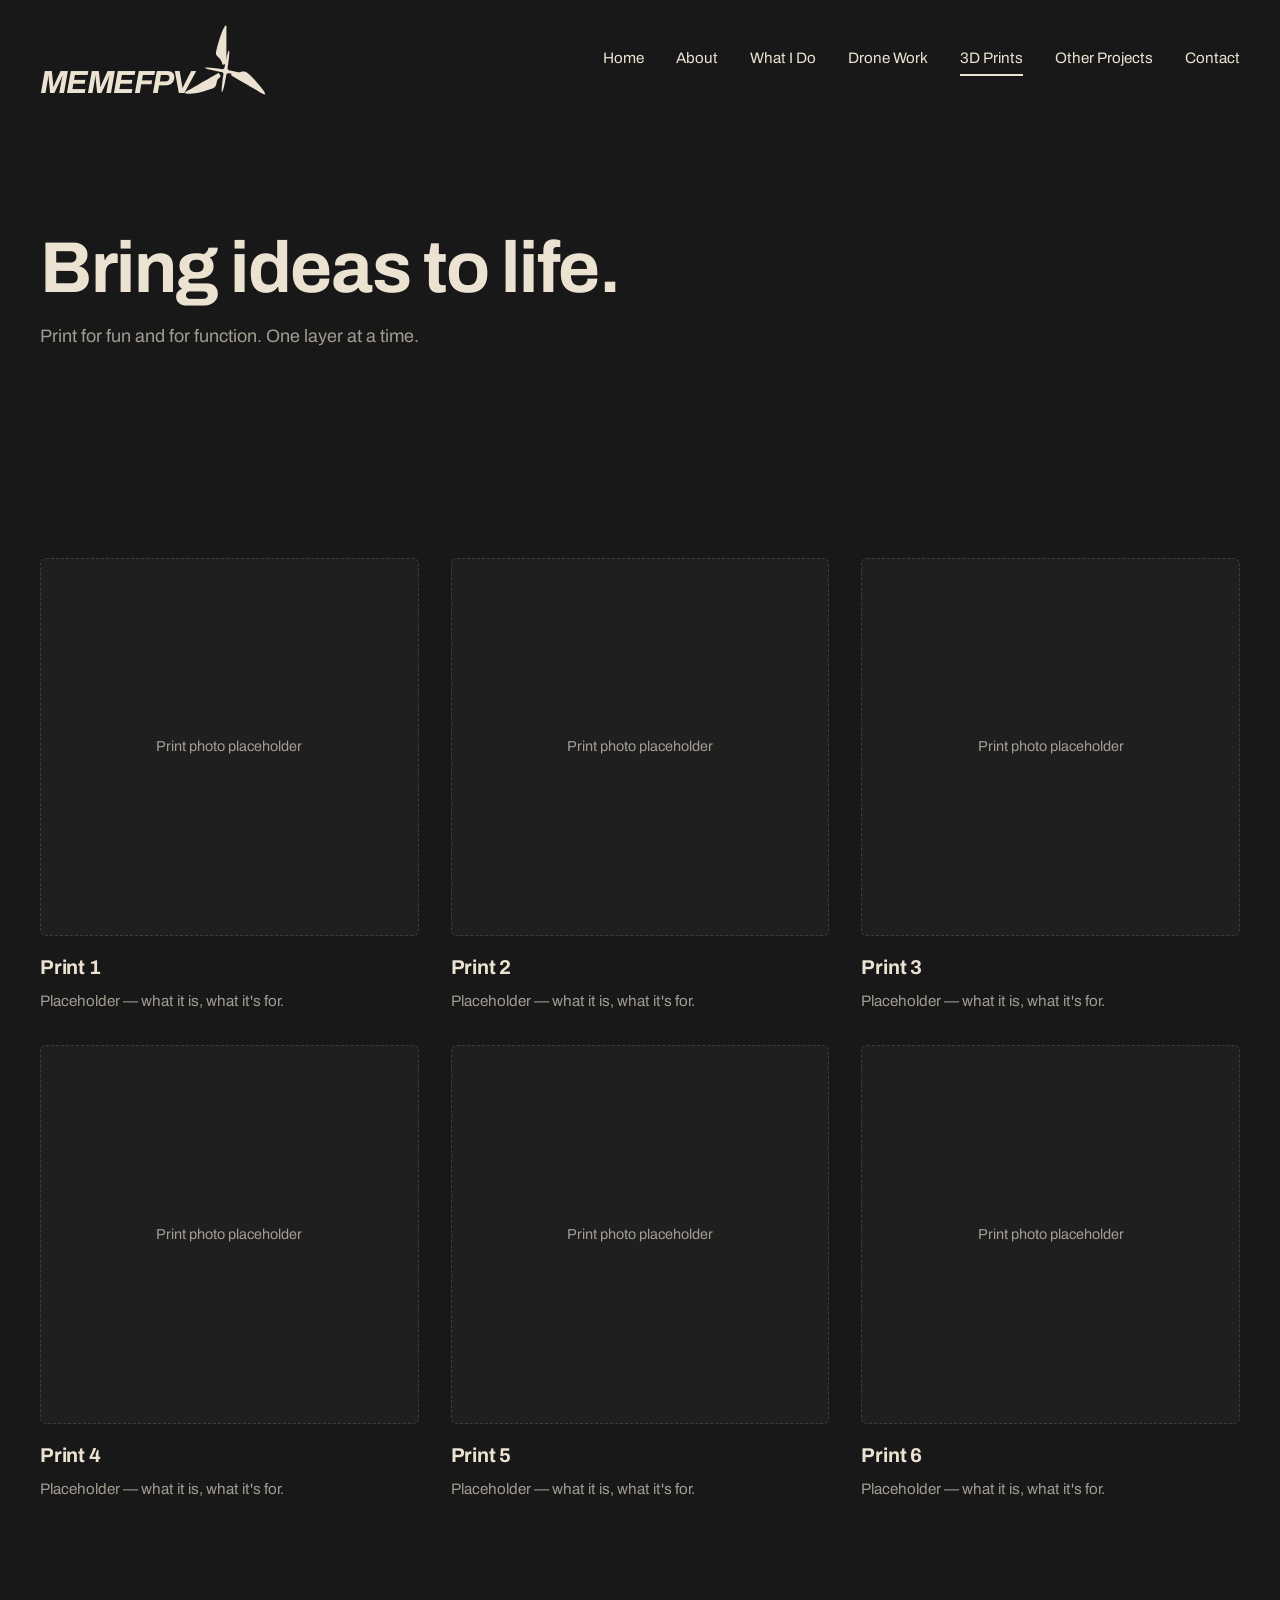
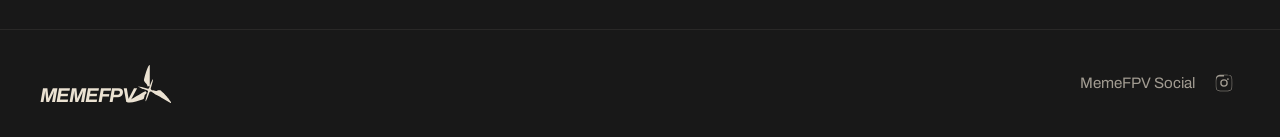
==== 3d-prints.html @ fb38733a "full page rough buildout" ====
<!DOCTYPE html>
<html lang="en">
<head>
  <meta charset="UTF-8">
  <meta name="viewport" content="width=device-width, initial-scale=1.0">
  <title>3D Prints — MemeFPV</title>
  <meta name="description" content="A gallery of 3D prints by Mike — fun, function, and one layer at a time.">

  <link rel="preconnect" href="https://fonts.googleapis.com">
  <link rel="preconnect" href="https://fonts.gstatic.com" crossorigin>
  <link href="https://fonts.googleapis.com/css2?family=Archivo:ital,wght@0,400;0,700;1,400;1,700&display=swap" rel="stylesheet">

  <link rel="stylesheet" href="style.css">
  <link rel="icon" href="assets/bird.svg" type="image/svg+xml">
</head>
<body>

  <header class="site-header">
    <a class="logo" href="/" aria-label="MemeFPV home">
      <span class="wordmark">MEMEFPV</span>
      <img class="bird" src="assets/bird.svg" alt="">
    </a>
    <nav class="nav" aria-label="Primary">
      <a href="/">Home</a>
      <a href="about.html">About</a>
      <a href="what-i-do.html">What I Do</a>
      <a href="drone-work.html">Drone Work</a>
      <a href="3d-prints.html" aria-current="page">3D Prints</a>
      <a href="other-projects.html">Other Projects</a>
      <a href="contact.html">Contact</a>
    </nav>
  </header>

  <main>
    <section class="hero">
      <h1>Bring ideas to life.</h1>
      <p>Print for fun and for function. One layer at a time.</p>
    </section>

    <section class="section">
      <div class="grid-3">
        <div class="card">
          <div class="placeholder" style="aspect-ratio: 1 / 1;">Print photo placeholder</div>
          <h3>Print 1</h3>
          <p>Placeholder — what it is, what it's for.</p>
        </div>
        <div class="card">
          <div class="placeholder" style="aspect-ratio: 1 / 1;">Print photo placeholder</div>
          <h3>Print 2</h3>
          <p>Placeholder — what it is, what it's for.</p>
        </div>
        <div class="card">
          <div class="placeholder" style="aspect-ratio: 1 / 1;">Print photo placeholder</div>
          <h3>Print 3</h3>
          <p>Placeholder — what it is, what it's for.</p>
        </div>
        <div class="card">
          <div class="placeholder" style="aspect-ratio: 1 / 1;">Print photo placeholder</div>
          <h3>Print 4</h3>
          <p>Placeholder — what it is, what it's for.</p>
        </div>
        <div class="card">
          <div class="placeholder" style="aspect-ratio: 1 / 1;">Print photo placeholder</div>
          <h3>Print 5</h3>
          <p>Placeholder — what it is, what it's for.</p>
        </div>
        <div class="card">
          <div class="placeholder" style="aspect-ratio: 1 / 1;">Print photo placeholder</div>
          <h3>Print 6</h3>
          <p>Placeholder — what it is, what it's for.</p>
        </div>
      </div>
    </section>
  </main>

  <footer class="site-footer">
    <a class="logo" href="/" aria-label="MemeFPV home">
      <span class="wordmark">MEMEFPV</span>
      <img class="bird" src="assets/bird.svg" alt="">
    </a>
    <div class="social">
      <span>MemeFPV Social</span>
      <a href="https://www.instagram.com/memefpv/" target="_blank" rel="noopener" aria-label="MemeFPV on Instagram">
        <svg viewBox="0 0 24 24" aria-hidden="true">
          <path d="M12 2.2c3.2 0 3.6 0 4.85.07 1.17.05 1.8.25 2.23.41.56.22.96.48 1.38.9.42.42.68.82.9 1.38.16.42.36 1.06.41 2.23.06 1.25.07 1.65.07 4.85s0 3.6-.07 4.85c-.05 1.17-.25 1.8-.41 2.23a3.7 3.7 0 0 1-.9 1.38 3.7 3.7 0 0 1-1.38.9c-.42.16-1.06.36-2.23.41-1.25.06-1.65.07-4.85.07s-3.6 0-4.85-.07c-1.17-.05-1.8-.25-2.23-.41a3.7 3.7 0 0 1-1.38-.9 3.7 3.7 0 0 1-.9-1.38c-.16-.42-.36-1.06-.41-2.23C2.2 15.6 2.2 15.2 2.2 12s0-3.6.07-4.85c.05-1.17.25-1.8.41-2.23a3.7 3.7 0 0 1 .9-1.38 3.7 3.7 0 0 1 1.38-.9c.42-.16 1.06-.36 2.23-.41C8.4 2.2 8.8 2.2 12 2.2zm0 1.95c-3.13 0-3.51 0-4.74.07-1.06.05-1.64.22-2.02.37-.51.2-.87.43-1.25.81-.38.38-.61.74-.81 1.25-.15.38-.32.96-.37 2.02C2.74 8.49 2.7 8.87 2.7 12s.04 3.51.11 4.74c.05 1.06.22 1.64.37 2.02.2.51.43.87.81 1.25.38.38.74.61 1.25.81.38.15.96.32 2.02.37 1.23.07 1.61.07 4.74.07s3.51 0 4.74-.07c1.06-.05 1.64-.22 2.02-.37.51-.2.87-.43 1.25-.81.38-.38.61-.74.81-1.25.15-.38.32-.96.37-2.02.07-1.23.07-1.61.07-4.74s0-3.51-.07-4.74c-.05-1.06-.22-1.64-.37-2.02a3.32 3.32 0 0 0-.81-1.25 3.32 3.32 0 0 0-1.25-.81c-.38-.15-.96-.32-2.02-.37-1.23-.07-1.61-.07-4.74-.07zm0 3.32a4.53 4.53 0 1 1 0 9.06 4.53 4.53 0 0 1 0-9.06zm0 7.48a2.95 2.95 0 1 0 0-5.9 2.95 2.95 0 0 0 0 5.9zm5.77-7.66a1.06 1.06 0 1 1-2.12 0 1.06 1.06 0 0 1 2.12 0z"/>
        </svg>
      </a>
    </div>
  </footer>

</body>
</html>
---- style.css ----
/* ==========================================================================
   memefpv.net — base styles
   ========================================================================== */

/* CSS custom properties (variables) — change these in one place to retheme */
:root {
  --bg:        #181818;   /* near-black page background */
  --bg-alt:    #1f1f1f;   /* slightly lighter strip background */
  --text:      #ebe2d2;   /* warm off-white body text */
  --text-dim:  rgba(235, 226, 210, 0.65);
  --accent:    #ebe2d2;   /* same as text — minimal palette for v0.1 */
  --max:       1280px;    /* page max-width */
  --pad:       clamp(1rem, 4vw, 2.5rem);
}

/* Modern reset */
*, *::before, *::after { box-sizing: border-box; }
html, body { margin: 0; padding: 0; }
html { color-scheme: dark; scroll-behavior: smooth; }
body {
  background: var(--bg);
  color: var(--text);
  font-family: 'Archivo', system-ui, sans-serif;
  font-weight: 400;
  line-height: 1.5;
  -webkit-font-smoothing: antialiased;
}
img, svg { display: block; max-width: 100%; height: auto; }
a { color: inherit; text-decoration: none; }

/* Layout helpers */
.wrap { max-width: var(--max); margin: 0 auto; padding-inline: var(--pad); }

/* ==========================================================================
   Header
   ========================================================================== */
.site-header {
  display: flex; align-items: center; justify-content: space-between;
  gap: 2rem;
  padding: 1.25rem var(--pad);
  max-width: var(--max);
  margin: 0 auto;
}
.logo {
  display: inline-flex;
  align-items: flex-end;     /* bird sits at wordmark baseline, body extends above */
  gap: 0;                    /* no gap — bird overlaps with V */
  color: var(--text);
  line-height: 1;
}
.logo .wordmark {
  font-weight: 700; font-style: italic;
  font-size: clamp(1.5rem, 3vw, 2rem);
  letter-spacing: -0.05em;
  line-height: 1;
}
.logo .bird {
  width: clamp(3.5rem, 7vw, 5rem);   /* much bigger — body extends well above wordmark */
  height: auto;
  margin-left: -0.5em;                /* overlap with the V */
  margin-bottom: -0.05em;             /* small drop so hub sits near top of V */
  position: relative;
  z-index: 1;
}

/* Footer logo: smaller — keep same overlap behavior via shared .logo rules */
.site-footer .logo .wordmark { font-size: 1.25rem; }
.site-footer .logo .bird { width: 2.75rem; }

.nav { display: flex; gap: clamp(1rem, 2.5vw, 2rem); align-items: center; flex-wrap: wrap; }
.nav a {
  font-size: 0.95rem; font-weight: 400;
  padding-block: 0.25rem;
  border-bottom: 2px solid transparent;
  transition: border-color 0.2s ease;
}
.nav a:hover, .nav a[aria-current="page"] { border-bottom-color: var(--text); }

/* ==========================================================================
   Hero (homepage placeholder)
   ========================================================================== */
.hero {
  padding: clamp(3rem, 10vw, 7rem) var(--pad);
  max-width: var(--max);
  margin: 0 auto;
}
.hero h1 {
  font-weight: 700;
  font-size: clamp(2rem, 6vw, 4.5rem);
  line-height: 1.05;
  letter-spacing: -0.02em;
  margin: 0 0 1rem;
  overflow-wrap: break-word;
}
.hero h1 em { font-style: italic; font-weight: 700; }    /* italic connector words */
.hero p { font-size: 1.125rem; max-width: 38ch; color: var(--text-dim); margin: 0 0 2rem; }

/* Pill button */
.btn {
  display: inline-block;
  background: #000;
  color: var(--text);
  padding: 0.85rem 1.5rem;
  border-radius: 999px;
  font-size: 0.95rem;
  border: 1px solid rgba(235,226,210,0.08);
  transition: transform 0.15s ease, background 0.15s ease;
}
.btn:hover { transform: translateY(-1px); background: #111; }

/* ==========================================================================
   Footer
   ========================================================================== */
.site-footer {
  border-top: 1px solid rgba(235,226,210,0.08);
  padding: 2rem var(--pad);
  max-width: var(--max);
  margin: 4rem auto 0;
  display: flex; align-items: center; justify-content: space-between; gap: 2rem;
  flex-wrap: wrap;
}
.social { display: flex; align-items: center; gap: 0.75rem; font-size: 0.95rem; color: var(--text-dim); }
.social a { display: inline-flex; padding: 0.4rem; border-radius: 6px; }
.social a:hover { background: rgba(235,226,210,0.08); }
.social svg { width: 1.25rem; height: 1.25rem; fill: currentColor; }

/* ==========================================================================
   Inner pages — shared shell
   ========================================================================== */

/* Re-uses .hero for the top of every inner page; no extra rules needed. */

/* Section block (used by About, What I Do, etc.) */
.section {
  padding: clamp(2rem, 6vw, 4rem) var(--pad);
  max-width: var(--max);
  margin: 0 auto;
}
.section + .section { padding-top: 0; }

.section h2 {
  font-weight: 700;
  font-size: clamp(1.5rem, 3.5vw, 2.25rem);
  line-height: 1.1;
  letter-spacing: -0.01em;
  margin: 0 0 1rem;
}
.section h2 em { font-style: italic; font-weight: 700; }

/* Lowercase subheading style — About page brand pattern */
.subhead {
  text-transform: lowercase;
  font-weight: 400;
  font-size: 1rem;
  letter-spacing: 0.02em;
  color: var(--text-dim);
  margin: 0 0 0.5rem;
}

.section p { max-width: 60ch; margin: 0 0 1rem; }
.section p.lead { font-size: 1.125rem; max-width: 50ch; color: var(--text-dim); }

/* Two-column row — About page (text left, photo right) */
.row-2col {
  display: grid;
  grid-template-columns: 1fr;
  gap: clamp(1.5rem, 4vw, 3rem);
  align-items: center;
}
@media (min-width: 800px) {
  .row-2col { grid-template-columns: 1.2fr 1fr; }
  .row-2col.reverse { grid-template-columns: 1fr 1.2fr; }
  .row-2col.reverse .row-2col__media { order: -1; }
}

/* Tilted photo treatment — About */
.tilt {
  transform: rotate(7deg);
  border-radius: 6px;
  overflow: hidden;
  box-shadow: 0 20px 40px rgba(0,0,0,0.4);
}
.tilt.tilt-left { transform: rotate(-7deg); }

/* Placeholder media box (used until real images/videos are dropped in) */
.placeholder {
  background: var(--bg-alt);
  border: 1px dashed rgba(235,226,210,0.15);
  border-radius: 6px;
  aspect-ratio: 4 / 3;
  display: grid; place-items: center;
  color: var(--text-dim);
  font-size: 0.9rem;
  text-align: center;
  padding: 1rem;
}

/* Grids */
.grid-3, .grid-2 {
  display: grid;
  gap: clamp(1rem, 3vw, 2rem);
}
.grid-3 { grid-template-columns: 1fr; }
.grid-2 { grid-template-columns: 1fr; }
@media (min-width: 700px) {
  .grid-2 { grid-template-columns: 1fr 1fr; }
}
@media (min-width: 900px) {
  .grid-3 { grid-template-columns: repeat(3, 1fr); }
}

/* Squircle image mask — What I Do cards */
.squircle {
  border-radius: 28% / 22%;     /* soft squircle look */
  overflow: hidden;
  aspect-ratio: 1 / 1;
}

/* Card (used by What I Do + 3D Prints + Other Projects) */
.card h3 {
  font-weight: 700;
  font-size: 1.25rem;
  margin: 1rem 0 0.5rem;
  letter-spacing: -0.01em;
}
.card p { color: var(--text-dim); margin: 0; font-size: 0.95rem; }

/* Video card (Drone Work) — keeps 16:9 frame for embeds */
.video-card .placeholder { aspect-ratio: 16 / 9; }

/* Contact info column */
.contact-grid {
  display: grid;
  gap: clamp(1.5rem, 4vw, 3rem);
  grid-template-columns: 1fr;
}
@media (min-width: 800px) {
  .contact-grid { grid-template-columns: 1fr 1fr; }
}
.contact-info p { margin: 0 0 0.5rem; }
.contact-info a { border-bottom: 1px solid rgba(235,226,210,0.25); }
.contact-info a:hover { border-bottom-color: var(--text); }

/* ==========================================================================
   Mobile tweaks
   ========================================================================== */
@media (max-width: 600px) {
  .site-header { flex-direction: column; align-items: flex-start; gap: 1rem; }
  .nav { gap: 1rem; }
  .nav a { font-size: 0.875rem; }
  .tilt, .tilt.tilt-left { transform: none; }    /* keep mobile tidy */
}

/* Reduced motion — respect user preference for any future animations */
@media (prefers-reduced-motion: reduce) {
  *, *::before, *::after {
    animation-duration: 0.001ms !important;
    animation-iteration-count: 1 !important;
    transition-duration: 0.001ms !important;
  }
}
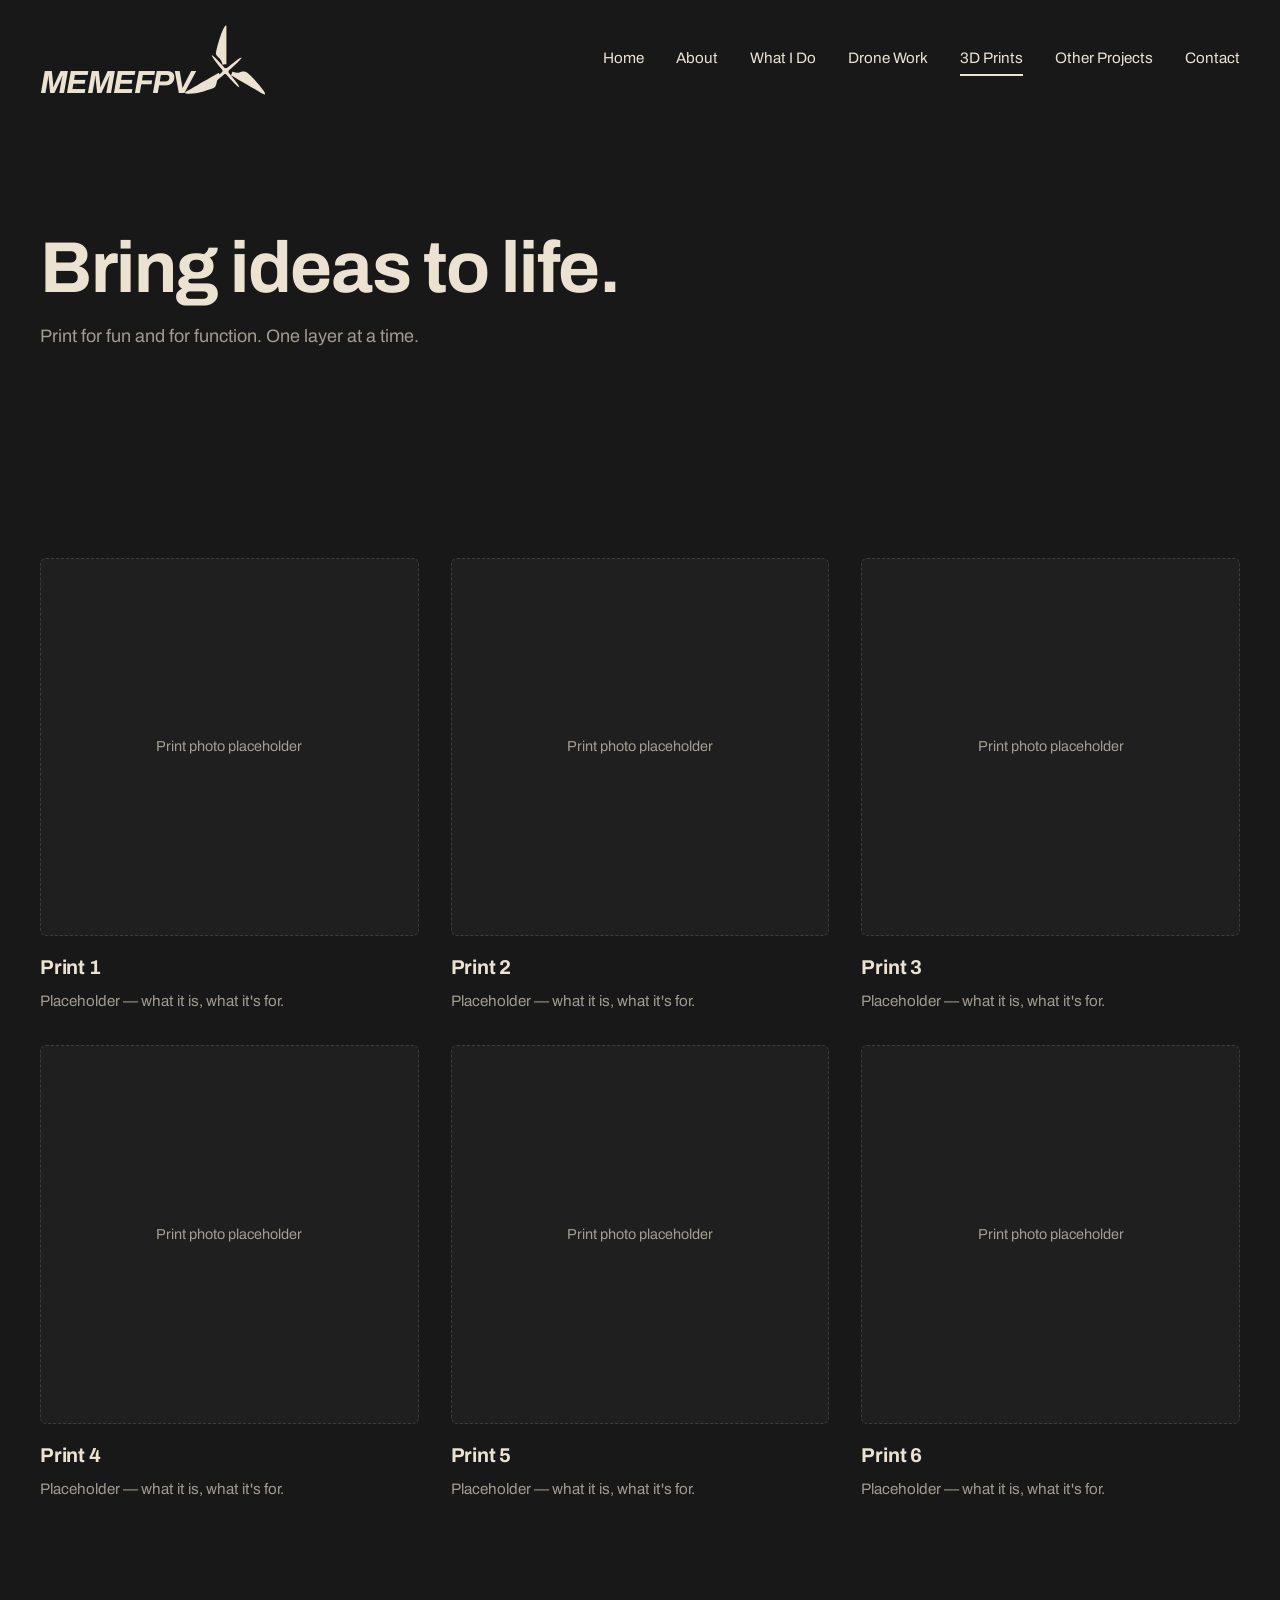
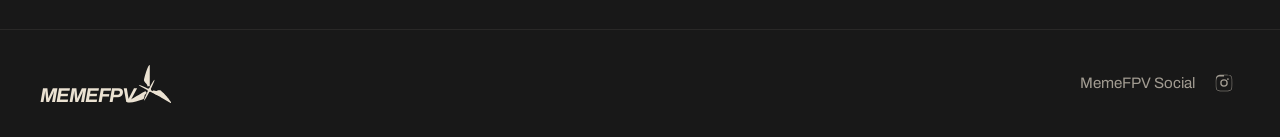
==== commit 392a3fdb: "fixing links" ====
--- a/3d-prints.html
+++ b/3d-prints.html
@@ -16,12 +16,12 @@
 <body>
 
   <header class="site-header">
-    <a class="logo" href="/" aria-label="MemeFPV home">
+    <a class="logo" href="index.html" aria-label="MemeFPV home">
       <span class="wordmark">MEMEFPV</span>
       <img class="bird" src="assets/bird.svg" alt="">
     </a>
     <nav class="nav" aria-label="Primary">
-      <a href="/">Home</a>
+      <a href="index.html">Home</a>
       <a href="about.html">About</a>
       <a href="what-i-do.html">What I Do</a>
       <a href="drone-work.html">Drone Work</a>
@@ -74,7 +74,7 @@
   </main>
 
   <footer class="site-footer">
-    <a class="logo" href="/" aria-label="MemeFPV home">
+    <a class="logo" href="index.html" aria-label="MemeFPV home">
       <span class="wordmark">MEMEFPV</span>
       <img class="bird" src="assets/bird.svg" alt="">
     </a>
--- a/style.css
+++ b/style.css
@@ -77,11 +77,53 @@
 .nav a:hover, .nav a[aria-current="page"] { border-bottom-color: var(--text); }
 
 /* ==========================================================================
-   Hero (homepage placeholder)
+   Hero
    ========================================================================== */
 .hero {
   padding: clamp(3rem, 10vw, 7rem) var(--pad);
   max-width: var(--max);
+  margin: 0 auto;
+}
+
+/* Video hero variant — homepage */
+.hero--video {
+  position: relative;
+  overflow: hidden;
+  min-height: 85vh;
+  max-width: 100%;
+  display: flex;
+  align-items: center;
+  padding-inline: var(--pad);
+}
+.hero-video {
+  position: absolute;
+  inset: 0;
+  pointer-events: none;
+  z-index: 0;
+}
+.hero-video::after {
+  content: '';
+  position: absolute;
+  inset: 0;
+  background: rgba(0, 0, 0, 0.55);
+  z-index: 1;
+}
+.hero-video iframe {
+  position: absolute;
+  top: 50%;
+  left: 50%;
+  transform: translate(-50%, -50%);
+  width: 100vw;
+  height: 56.25vw;
+  min-height: 100%;
+  min-width: 177.78vh;
+  border: 0;
+}
+.hero-content {
+  position: relative;
+  z-index: 2;
+  max-width: var(--max);
+  width: 100%;
   margin: 0 auto;
 }
 .hero h1 {
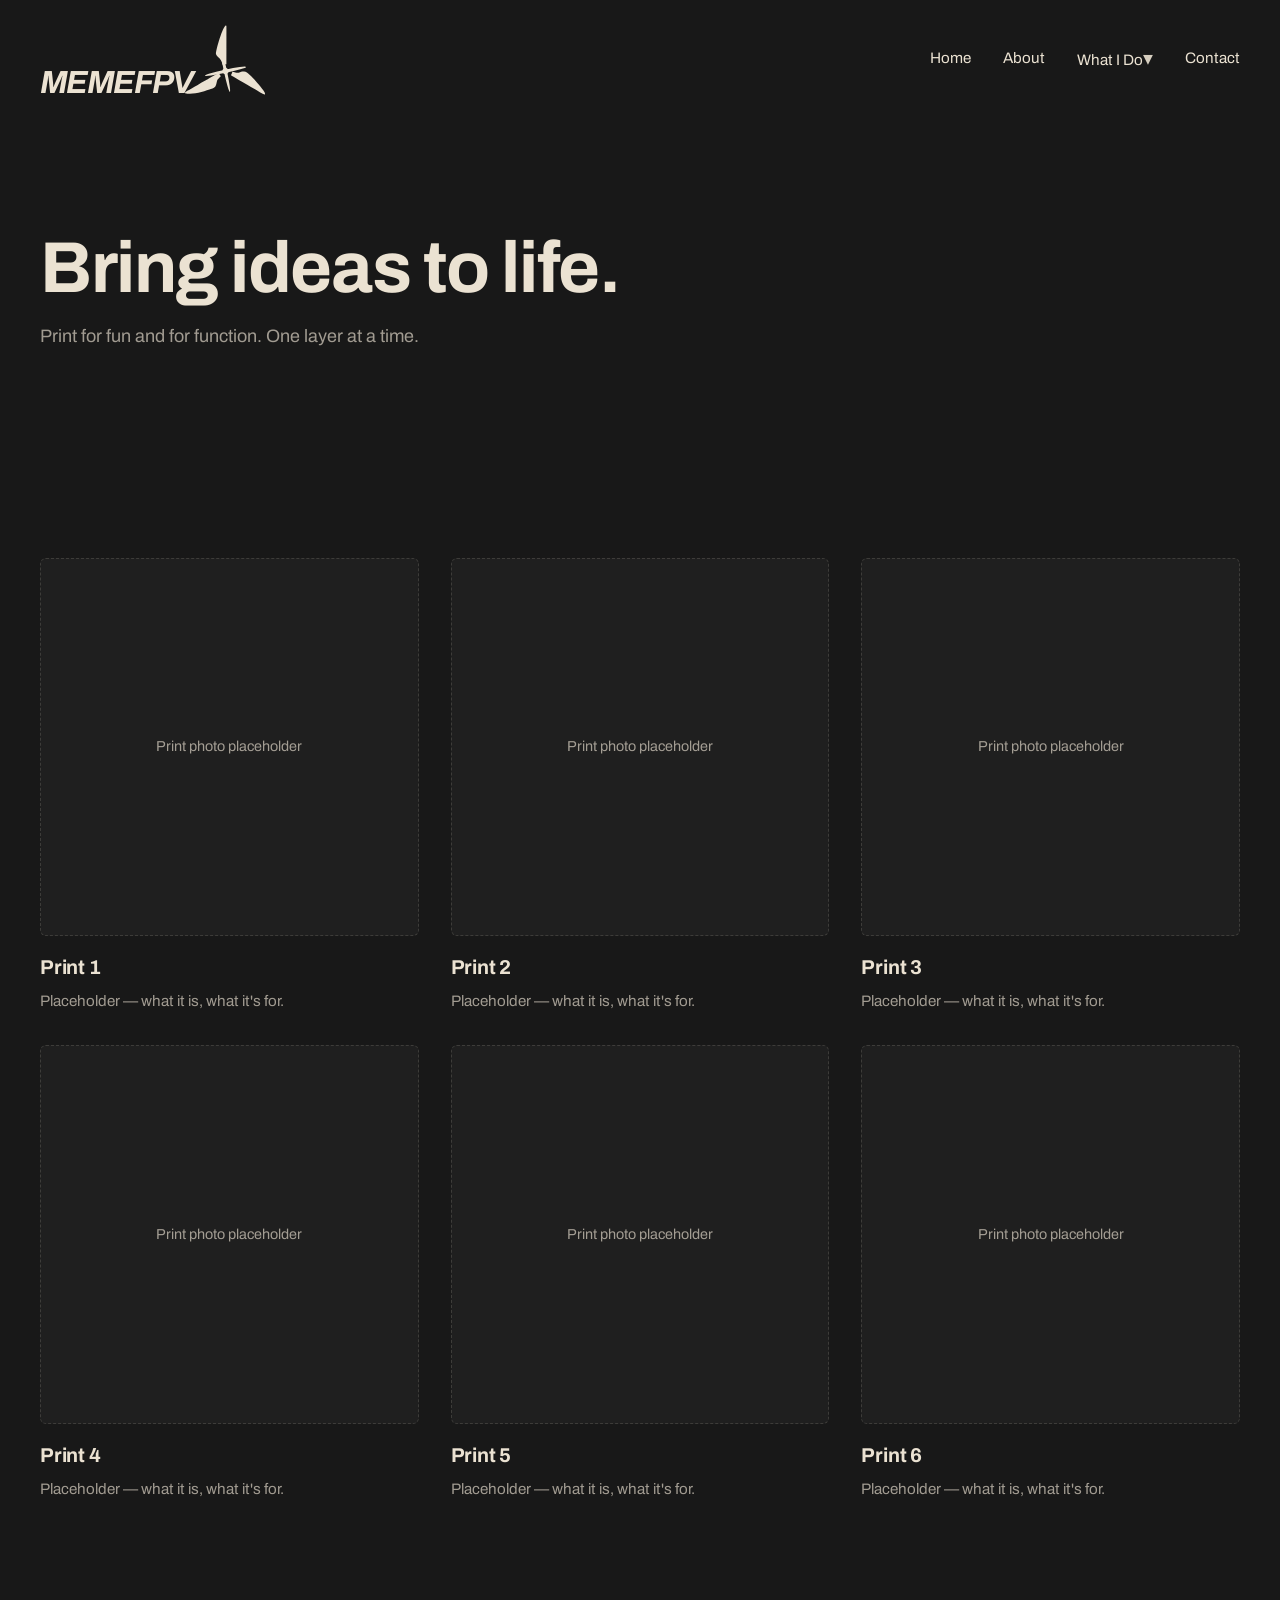
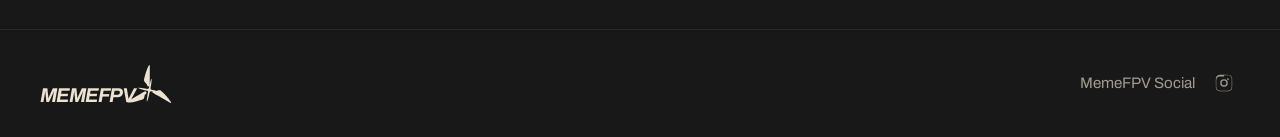
==== commit d9c613a0: "Reoragnizing pages and cleaning up" ====
--- a/3d-prints.html
+++ b/3d-prints.html
@@ -23,10 +23,14 @@
     <nav class="nav" aria-label="Primary">
       <a href="index.html">Home</a>
       <a href="about.html">About</a>
-      <a href="what-i-do.html">What I Do</a>
-      <a href="drone-work.html">Drone Work</a>
-      <a href="3d-prints.html" aria-current="page">3D Prints</a>
-      <a href="other-projects.html">Other Projects</a>
+      <div class="nav-group">
+        <a href="what-i-do.html">What I Do</a>
+        <div class="nav-dropdown">
+          <a href="drone-work.html">Drone Work</a>
+          <a href="3d-prints.html" aria-current="page">3D Prints</a>
+          <a href="other-projects.html">Other Projects</a>
+        </div>
+      </div>
       <a href="contact.html">Contact</a>
     </nav>
   </header>
--- a/style.css
+++ b/style.css
@@ -76,6 +76,83 @@
 }
 .nav a:hover, .nav a[aria-current="page"] { border-bottom-color: var(--text); }
 
+/* Dropdown */
+.nav-group {
+  position: relative;
+  display: flex;
+  align-items: center;
+}
+.nav-group > a { border-bottom-color: transparent !important; }
+.nav-group > a[aria-current="page"] { border-bottom-color: var(--text) !important; }
+.nav-group > a::after {
+  content: ' ▾';
+  font-size: 1.3em;
+  opacity: 0.9;
+  display: inline-block;
+  transition: transform 0.2s ease;
+}
+.nav-group:hover > a::after { transform: rotate(-180deg); }
+
+/* invisible bridge — prevents gap from breaking hover */
+.nav-group::after {
+  content: '';
+  position: absolute;
+  top: 100%;
+  left: 0;
+  right: 0;
+  height: 0.5rem;
+}
+
+@keyframes dropdown-in {
+  from { opacity: 0; transform: translateX(-50%) translateY(-4px); }
+  to   { opacity: 1; transform: translateX(-50%) translateY(0); }
+}
+.nav-dropdown {
+  display: none;
+  flex-direction: column;
+  position: absolute;
+  top: calc(100% + 0.5rem);
+  left: 50%;
+  transform: translateX(-50%);
+  background: #222;
+  border: 1px solid rgba(235,226,210,0.08);
+  border-radius: 10px;
+  padding: 0.35rem 0;
+  min-width: 148px;
+  z-index: 100;
+  box-shadow: 0 12px 32px rgba(0,0,0,0.5);
+}
+.nav-group:hover .nav-dropdown,
+.nav-group:focus-within .nav-dropdown {
+  display: flex;
+  animation: dropdown-in 0.15s ease forwards;
+}
+.nav-dropdown a {
+  padding: 0.55rem 1.1rem;
+  white-space: nowrap;
+  border-bottom: none;
+  font-size: 0.9rem;
+  transition: background 0.12s ease;
+}
+.nav-dropdown a:hover { background: rgba(235,226,210,0.07); border-bottom: none; }
+.nav-dropdown a[aria-current="page"] { border-bottom: none; color: var(--text-dim); }
+
+@media (max-width: 600px) {
+  .nav-group { flex-direction: column; align-items: flex-start; gap: 0.5rem; }
+  .nav-group::after { display: none; }
+  .nav-dropdown {
+    display: flex;
+    position: static;
+    transform: none;
+    background: none;
+    border: none;
+    box-shadow: none;
+    padding: 0 0 0 1rem;
+    gap: 0.5rem;
+    animation: none;
+  }
+}
+
 /* ==========================================================================
    Hero
    ========================================================================== */
@@ -108,16 +185,12 @@
   background: rgba(0, 0, 0, 0.55);
   z-index: 1;
 }
-.hero-video iframe {
-  position: absolute;
-  top: 50%;
-  left: 50%;
-  transform: translate(-50%, -50%);
-  width: 100vw;
-  height: 56.25vw;
-  min-height: 100%;
-  min-width: 177.78vh;
-  border: 0;
+.hero-video img {
+  position: absolute;
+  inset: 0;
+  width: 100%;
+  height: 100%;
+  object-fit: cover;
 }
 .hero-content {
   position: relative;
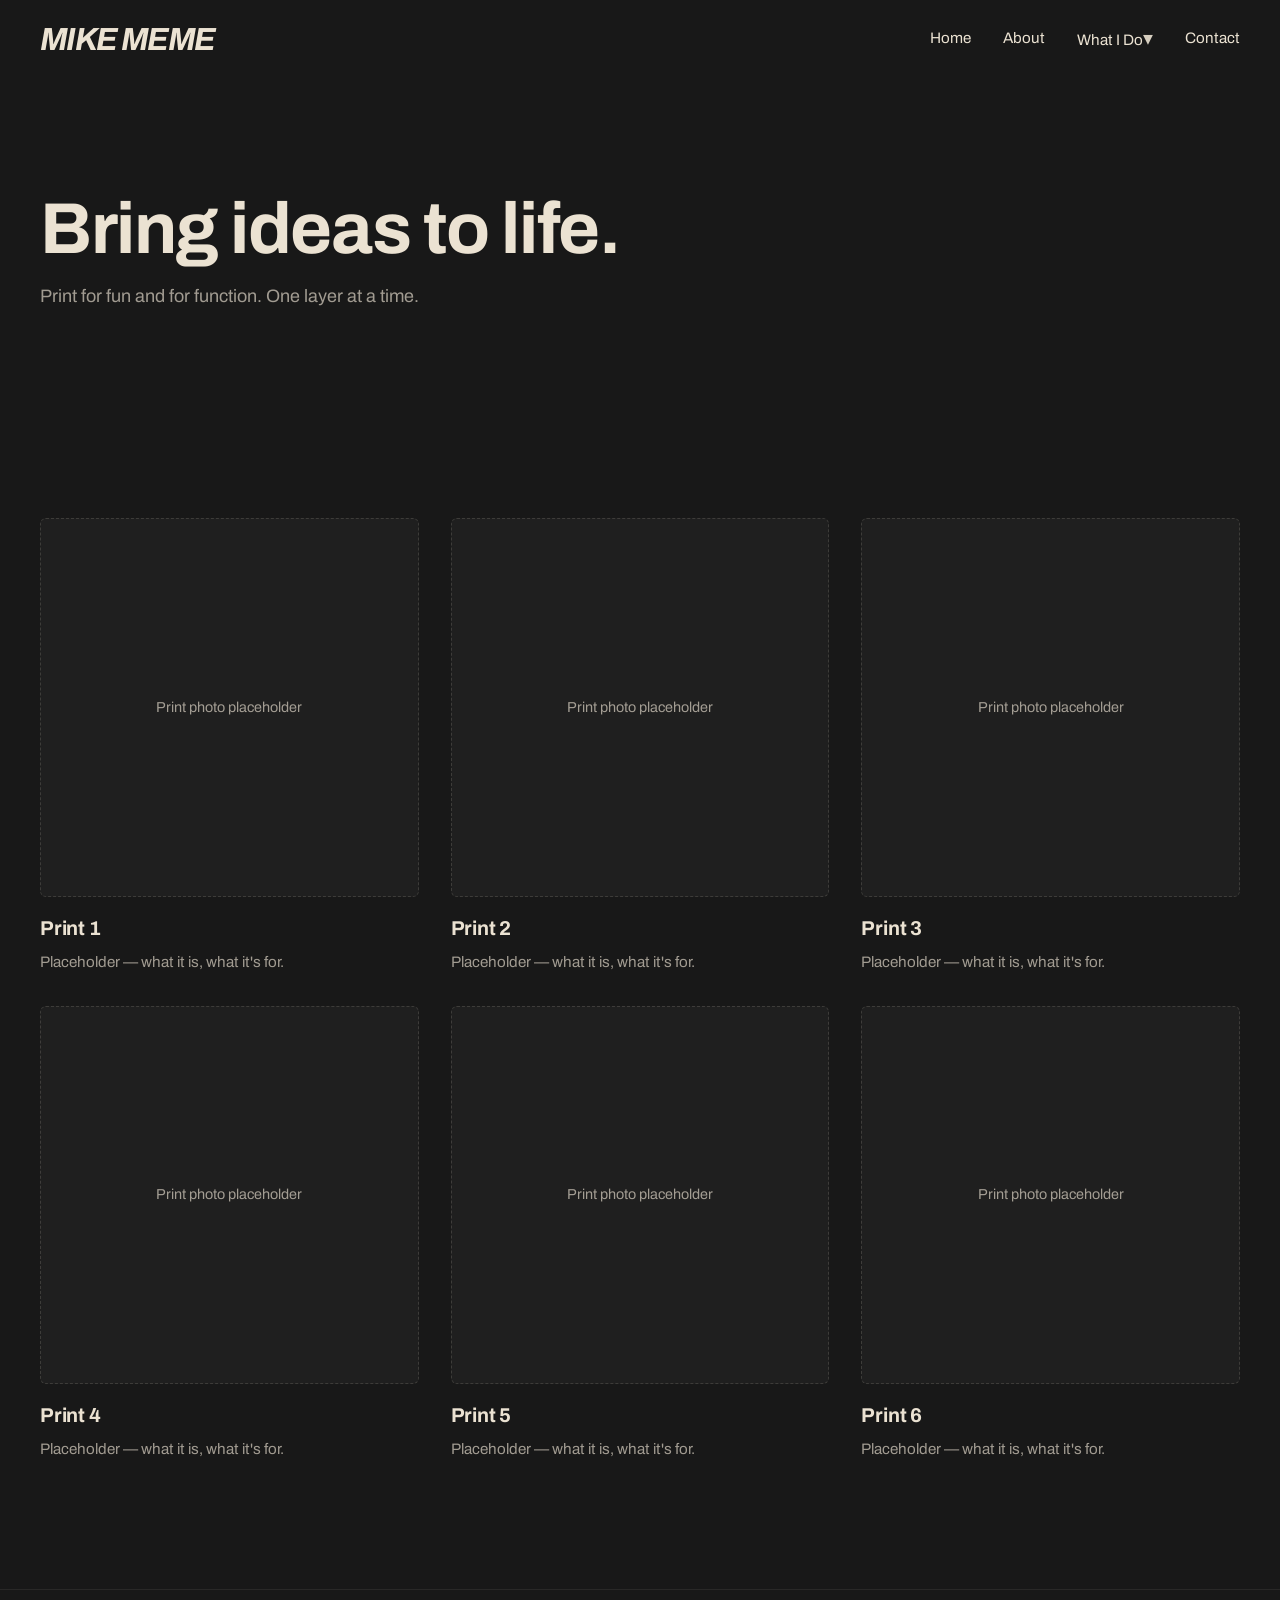
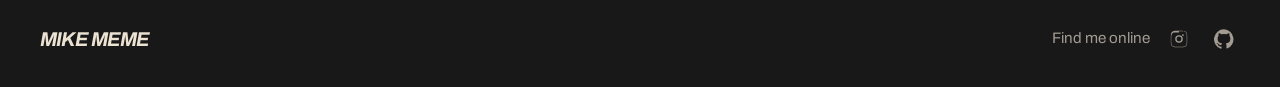
==== commit a50ca100: "design tweaks and fine tuning" ====
--- a/3d-prints.html
+++ b/3d-prints.html
@@ -3,7 +3,7 @@
 <head>
   <meta charset="UTF-8">
   <meta name="viewport" content="width=device-width, initial-scale=1.0">
-  <title>3D Prints — MemeFPV</title>
+  <title>3D Prints — Mike Meme</title>
   <meta name="description" content="A gallery of 3D prints by Mike — fun, function, and one layer at a time.">
 
   <link rel="preconnect" href="https://fonts.googleapis.com">
@@ -16,9 +16,8 @@
 <body>
 
   <header class="site-header">
-    <a class="logo" href="index.html" aria-label="MemeFPV home">
-      <span class="wordmark">MEMEFPV</span>
-      <img class="bird" src="assets/bird.svg" alt="">
+    <a class="logo" href="index.html" aria-label="Mike Meme home">
+      <span class="wordmark">MIKE MEME</span>
     </a>
     <nav class="nav" aria-label="Primary">
       <a href="index.html">Home</a>
@@ -78,15 +77,19 @@
   </main>
 
   <footer class="site-footer">
-    <a class="logo" href="index.html" aria-label="MemeFPV home">
-      <span class="wordmark">MEMEFPV</span>
-      <img class="bird" src="assets/bird.svg" alt="">
+    <a class="logo" href="index.html" aria-label="Mike Meme home">
+      <span class="wordmark">MIKE MEME</span>
     </a>
     <div class="social">
-      <span>MemeFPV Social</span>
+      <span>Find me online</span>
       <a href="https://www.instagram.com/memefpv/" target="_blank" rel="noopener" aria-label="MemeFPV on Instagram">
         <svg viewBox="0 0 24 24" aria-hidden="true">
           <path d="M12 2.2c3.2 0 3.6 0 4.85.07 1.17.05 1.8.25 2.23.41.56.22.96.48 1.38.9.42.42.68.82.9 1.38.16.42.36 1.06.41 2.23.06 1.25.07 1.65.07 4.85s0 3.6-.07 4.85c-.05 1.17-.25 1.8-.41 2.23a3.7 3.7 0 0 1-.9 1.38 3.7 3.7 0 0 1-1.38.9c-.42.16-1.06.36-2.23.41-1.25.06-1.65.07-4.85.07s-3.6 0-4.85-.07c-1.17-.05-1.8-.25-2.23-.41a3.7 3.7 0 0 1-1.38-.9 3.7 3.7 0 0 1-.9-1.38c-.16-.42-.36-1.06-.41-2.23C2.2 15.6 2.2 15.2 2.2 12s0-3.6.07-4.85c.05-1.17.25-1.8.41-2.23a3.7 3.7 0 0 1 .9-1.38 3.7 3.7 0 0 1 1.38-.9c.42-.16 1.06-.36 2.23-.41C8.4 2.2 8.8 2.2 12 2.2zm0 1.95c-3.13 0-3.51 0-4.74.07-1.06.05-1.64.22-2.02.37-.51.2-.87.43-1.25.81-.38.38-.61.74-.81 1.25-.15.38-.32.96-.37 2.02C2.74 8.49 2.7 8.87 2.7 12s.04 3.51.11 4.74c.05 1.06.22 1.64.37 2.02.2.51.43.87.81 1.25.38.38.74.61 1.25.81.38.15.96.32 2.02.37 1.23.07 1.61.07 4.74.07s3.51 0 4.74-.07c1.06-.05 1.64-.22 2.02-.37.51-.2.87-.43 1.25-.81.38-.38.61-.74.81-1.25.15-.38.32-.96.37-2.02.07-1.23.07-1.61.07-4.74s0-3.51-.07-4.74c-.05-1.06-.22-1.64-.37-2.02a3.32 3.32 0 0 0-.81-1.25 3.32 3.32 0 0 0-1.25-.81c-.38-.15-.96-.32-2.02-.37-1.23-.07-1.61-.07-4.74-.07zm0 3.32a4.53 4.53 0 1 1 0 9.06 4.53 4.53 0 0 1 0-9.06zm0 7.48a2.95 2.95 0 1 0 0-5.9 2.95 2.95 0 0 0 0 5.9zm5.77-7.66a1.06 1.06 0 1 1-2.12 0 1.06 1.06 0 0 1 2.12 0z"/>
+        </svg>
+      </a>
+      <a href="https://github.com/miikememe" target="_blank" rel="noopener" aria-label="Mike Meme on GitHub">
+        <svg viewBox="0 0 24 24" aria-hidden="true">
+          <path d="M12 .3a12 12 0 0 0-3.8 23.38c.6.12.83-.26.83-.57L9 20.86c-3.34.72-4.04-1.61-4.04-1.61-.55-1.39-1.34-1.76-1.34-1.76-1.08-.74.09-.73.09-.73 1.2.09 1.83 1.24 1.83 1.24 1.07 1.83 2.81 1.3 3.5 1 .1-.78.42-1.31.76-1.61-2.67-.3-5.47-1.33-5.47-5.93 0-1.31.47-2.38 1.24-3.22-.13-.3-.54-1.52.11-3.18 0 0 1-.32 3.3 1.23a11.5 11.5 0 0 1 6 0c2.28-1.55 3.29-1.23 3.29-1.23.66 1.66.24 2.88.12 3.18a4.65 4.65 0 0 1 1.23 3.22c0 4.61-2.8 5.63-5.48 5.92.43.37.81 1.1.81 2.22l-.01 3.29c0 .31.2.69.82.57A12 12 0 0 0 12 .3"/>
         </svg>
       </a>
     </div>
--- a/style.css
+++ b/style.css
@@ -43,8 +43,7 @@
 }
 .logo {
   display: inline-flex;
-  align-items: flex-end;     /* bird sits at wordmark baseline, body extends above */
-  gap: 0;                    /* no gap — bird overlaps with V */
+  align-items: flex-end;
   color: var(--text);
   line-height: 1;
 }
@@ -54,18 +53,9 @@
   letter-spacing: -0.05em;
   line-height: 1;
 }
-.logo .bird {
-  width: clamp(3.5rem, 7vw, 5rem);   /* much bigger — body extends well above wordmark */
-  height: auto;
-  margin-left: -0.5em;                /* overlap with the V */
-  margin-bottom: -0.05em;             /* small drop so hub sits near top of V */
-  position: relative;
-  z-index: 1;
-}
-
-/* Footer logo: smaller — keep same overlap behavior via shared .logo rules */
+
+/* Footer logo: smaller */
 .site-footer .logo .wordmark { font-size: 1.25rem; }
-.site-footer .logo .bird { width: 2.75rem; }
 
 .nav { display: flex; gap: clamp(1rem, 2.5vw, 2rem); align-items: center; flex-wrap: wrap; }
 .nav a {
@@ -138,17 +128,21 @@
 .nav-dropdown a[aria-current="page"] { border-bottom: none; color: var(--text-dim); }
 
 @media (max-width: 600px) {
-  .nav-group { flex-direction: column; align-items: flex-start; gap: 0.5rem; }
+  .nav { flex-direction: column; align-items: flex-start; gap: 0.6rem; }
+  .nav-group { flex-direction: column; align-items: flex-start; gap: 0.6rem; }
+  .nav-group > a::after { display: none; }
   .nav-group::after { display: none; }
   .nav-dropdown {
     display: flex;
+    flex-direction: column;
     position: static;
     transform: none;
     background: none;
     border: none;
     box-shadow: none;
+    min-width: 0;
     padding: 0 0 0 1rem;
-    gap: 0.5rem;
+    gap: 0.6rem;
     animation: none;
   }
 }
@@ -340,6 +334,40 @@
 }
 .card p { color: var(--text-dim); margin: 0; font-size: 0.95rem; }
 
+/* Clickable card — homepage section links */
+.card-link {
+  display: block;
+  transition: transform 0.2s ease;
+}
+.card-link:hover { transform: translateY(-4px); }
+.card-link:hover h3 { text-decoration: underline; text-underline-offset: 4px; }
+
+/* Marquee strip */
+.marquee {
+  overflow: hidden;
+  border-top: 1px solid rgba(235,226,210,0.08);
+  border-bottom: 1px solid rgba(235,226,210,0.08);
+  padding-block: 0.9rem;
+}
+.marquee-track {
+  display: flex;
+  width: max-content;
+  animation: marquee-scroll 60s linear infinite;
+}
+.marquee-track span {
+  font-weight: 700;
+  font-style: italic;
+  font-size: 0.95rem;
+  letter-spacing: 0.12em;
+  color: var(--text-dim);
+  white-space: nowrap;
+  margin-right: 2.5rem;
+}
+@keyframes marquee-scroll {
+  from { transform: translateX(0); }
+  to   { transform: translateX(-50%); }
+}
+
 /* Video card (Drone Work) — keeps 16:9 frame for embeds */
 .video-card .placeholder { aspect-ratio: 16 / 9; }
 
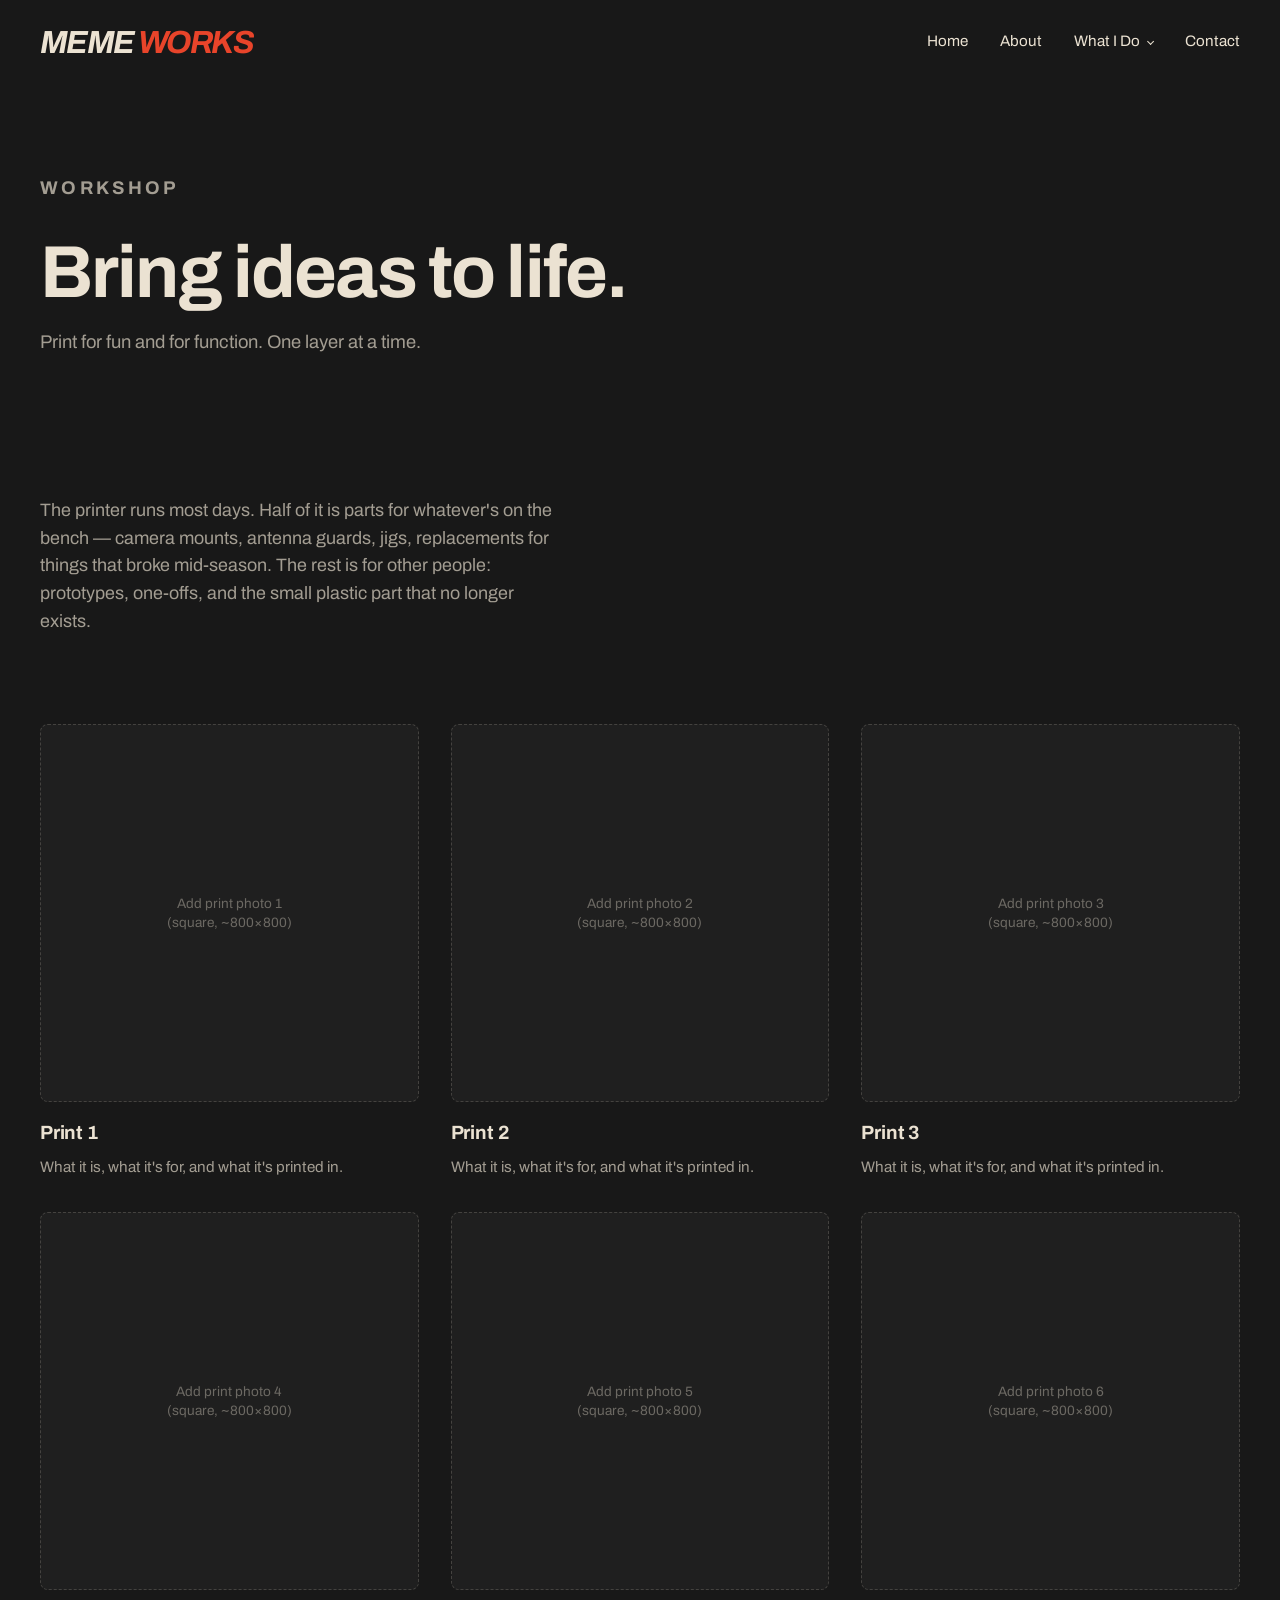
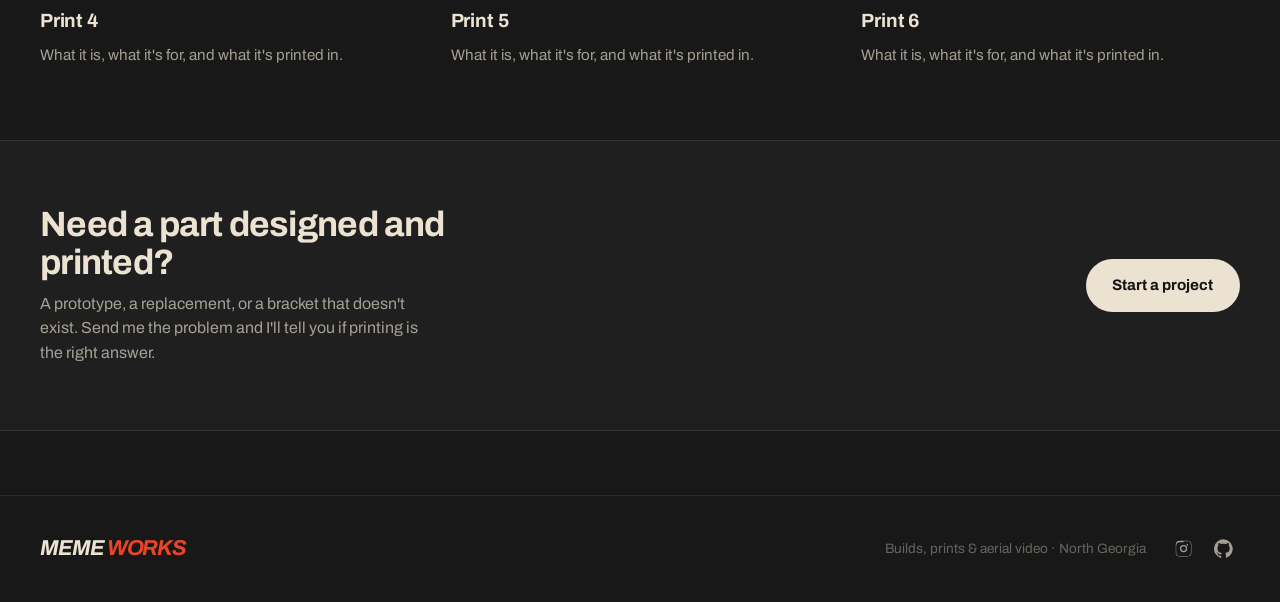
==== commit 3c7946bc: "Reframe and redesign - Split the logo: MEME WORKS site-wide, MEMEFPV + spinning   propeller on drone" ====
--- a/3d-prints.html
+++ b/3d-prints.html
@@ -3,97 +3,127 @@
 <head>
   <meta charset="UTF-8">
   <meta name="viewport" content="width=device-width, initial-scale=1.0">
-  <title>3D Prints — Mike Meme</title>
-  <meta name="description" content="A gallery of 3D prints by Mike — fun, function, and one layer at a time.">
+  <title>3D Printing — Meme Works</title>
+  <meta name="description" content="Functional 3D printing and prototyping: drone and RC parts, mounts, jigs, enclosures and one-off replacements, designed and printed in North Georgia.">
+  <link rel="canonical" href="https://memefpv.net/3d-prints.html">
+  <meta name="theme-color" content="#181818">
 
+  <!-- Open Graph / social sharing -->
+  <meta property="og:type" content="website">
+  <meta property="og:site_name" content="Meme Works">
+  <meta property="og:title" content="3D Printing — Meme Works">
+  <meta property="og:description" content="Functional 3D printing and prototyping: drone and RC parts, mounts, jigs, enclosures and one-off replacements, designed and printed in North Georgia.">
+  <meta property="og:url" content="https://memefpv.net/3d-prints.html">
+  <meta property="og:image" content="https://memefpv.net/assets/og-default.jpg">
+  <meta name="twitter:card" content="summary_large_image">
+
+  <!-- Archivo from Google Fonts -->
   <link rel="preconnect" href="https://fonts.googleapis.com">
   <link rel="preconnect" href="https://fonts.gstatic.com" crossorigin>
   <link href="https://fonts.googleapis.com/css2?family=Archivo:ital,wght@0,400;0,700;1,400;1,700&display=swap" rel="stylesheet">
 
   <link rel="stylesheet" href="style.css">
-  <link rel="icon" href="assets/bird.svg" type="image/svg+xml">
+  <link rel="icon" href="assets/favicon.svg" type="image/svg+xml">
+  <link rel="apple-touch-icon" href="assets/apple-touch-icon.png">
 </head>
 <body>
 
+  <a class="skip" href="#main">Skip to content</a>
+
   <header class="site-header">
-    <a class="logo" href="index.html" aria-label="Mike Meme home">
-      <span class="wordmark">MIKE MEME</span>
+    <a class="logo" href="index.html" aria-label="Meme Works — home">
+      <span class="wordmark">MEME <span class="works">WORKS</span></span>
     </a>
-    <nav class="nav" aria-label="Primary">
+    <button class="nav-toggle" id="nav-toggle" aria-expanded="false" aria-controls="site-nav" aria-label="Menu">
+      <svg class="icon-open" viewBox="0 0 24 24" aria-hidden="true"><path d="M3 6h18M3 12h18M3 18h18"/></svg>
+      <svg class="icon-close" viewBox="0 0 24 24" aria-hidden="true"><path d="M5 5l14 14M19 5L5 19"/></svg>
+    </button>
+<nav class="nav" id="site-nav" aria-label="Primary">
       <a href="index.html">Home</a>
       <a href="about.html">About</a>
       <div class="nav-group">
         <a href="what-i-do.html">What I Do</a>
         <div class="nav-dropdown">
           <a href="drone-work.html">Drone Work</a>
-          <a href="3d-prints.html" aria-current="page">3D Prints</a>
-          <a href="other-projects.html">Other Projects</a>
+          <a href="3d-prints.html" aria-current="page">3D Printing</a>
+          <a href="rc-builds.html">RC &amp; Builds</a>
+          <a href="homelab.html">Homelab &amp; Code</a>
         </div>
       </div>
       <a href="contact.html">Contact</a>
     </nav>
   </header>
 
-  <main>
+  <main id="main">
     <section class="hero">
+      <p class="eyebrow">Workshop</p>
       <h1>Bring ideas to life.</h1>
       <p>Print for fun and for function. One layer at a time.</p>
     </section>
 
     <section class="section">
+      <p class="lead">The printer runs most days. Half of it is parts for whatever's on the bench — camera mounts, antenna guards, jigs, replacements for things that broke mid-season. The rest is for other people: prototypes, one-offs, and the small plastic part that no longer exists.</p>
+    </section>
+
+    <section class="section">
       <div class="grid-3">
         <div class="card">
-          <div class="placeholder" style="aspect-ratio: 1 / 1;">Print photo placeholder</div>
+          <div class="placeholder" style="aspect-ratio: 1 / 1;">Add print photo 1<br>(square, ~800&times;800)</div>
           <h3>Print 1</h3>
-          <p>Placeholder — what it is, what it's for.</p>
+          <p>What it is, what it's for, and what it's printed in.</p>
         </div>
         <div class="card">
-          <div class="placeholder" style="aspect-ratio: 1 / 1;">Print photo placeholder</div>
+          <div class="placeholder" style="aspect-ratio: 1 / 1;">Add print photo 2<br>(square, ~800&times;800)</div>
           <h3>Print 2</h3>
-          <p>Placeholder — what it is, what it's for.</p>
+          <p>What it is, what it's for, and what it's printed in.</p>
         </div>
         <div class="card">
-          <div class="placeholder" style="aspect-ratio: 1 / 1;">Print photo placeholder</div>
+          <div class="placeholder" style="aspect-ratio: 1 / 1;">Add print photo 3<br>(square, ~800&times;800)</div>
           <h3>Print 3</h3>
-          <p>Placeholder — what it is, what it's for.</p>
+          <p>What it is, what it's for, and what it's printed in.</p>
         </div>
         <div class="card">
-          <div class="placeholder" style="aspect-ratio: 1 / 1;">Print photo placeholder</div>
+          <div class="placeholder" style="aspect-ratio: 1 / 1;">Add print photo 4<br>(square, ~800&times;800)</div>
           <h3>Print 4</h3>
-          <p>Placeholder — what it is, what it's for.</p>
+          <p>What it is, what it's for, and what it's printed in.</p>
         </div>
         <div class="card">
-          <div class="placeholder" style="aspect-ratio: 1 / 1;">Print photo placeholder</div>
+          <div class="placeholder" style="aspect-ratio: 1 / 1;">Add print photo 5<br>(square, ~800&times;800)</div>
           <h3>Print 5</h3>
-          <p>Placeholder — what it is, what it's for.</p>
+          <p>What it is, what it's for, and what it's printed in.</p>
         </div>
         <div class="card">
-          <div class="placeholder" style="aspect-ratio: 1 / 1;">Print photo placeholder</div>
+          <div class="placeholder" style="aspect-ratio: 1 / 1;">Add print photo 6<br>(square, ~800&times;800)</div>
           <h3>Print 6</h3>
-          <p>Placeholder — what it is, what it's for.</p>
+          <p>What it is, what it's for, and what it's printed in.</p>
         </div>
       </div>
     </section>
+
+  <section class="cta-band">
+    <div class="inner">
+      <div>
+        <h2>Need a part designed and printed?</h2>
+        <p>A prototype, a replacement, or a bracket that doesn't exist. Send me the problem and I'll tell you if printing is the right answer.</p>
+      </div>
+      <a class="btn" href="contact.html">Start a project</a>
+    </div>
+  </section>
   </main>
 
   <footer class="site-footer">
-    <a class="logo" href="index.html" aria-label="Mike Meme home">
-      <span class="wordmark">MIKE MEME</span>
+    <a class="logo" href="index.html" aria-label="Meme Works — home">
+      <span class="wordmark">MEME <span class="works">WORKS</span></span>
     </a>
-    <div class="social">
-      <span>Find me online</span>
-      <a href="https://www.instagram.com/memefpv/" target="_blank" rel="noopener" aria-label="MemeFPV on Instagram">
-        <svg viewBox="0 0 24 24" aria-hidden="true">
-          <path d="M12 2.2c3.2 0 3.6 0 4.85.07 1.17.05 1.8.25 2.23.41.56.22.96.48 1.38.9.42.42.68.82.9 1.38.16.42.36 1.06.41 2.23.06 1.25.07 1.65.07 4.85s0 3.6-.07 4.85c-.05 1.17-.25 1.8-.41 2.23a3.7 3.7 0 0 1-.9 1.38 3.7 3.7 0 0 1-1.38.9c-.42.16-1.06.36-2.23.41-1.25.06-1.65.07-4.85.07s-3.6 0-4.85-.07c-1.17-.05-1.8-.25-2.23-.41a3.7 3.7 0 0 1-1.38-.9 3.7 3.7 0 0 1-.9-1.38c-.16-.42-.36-1.06-.41-2.23C2.2 15.6 2.2 15.2 2.2 12s0-3.6.07-4.85c.05-1.17.25-1.8.41-2.23a3.7 3.7 0 0 1 .9-1.38 3.7 3.7 0 0 1 1.38-.9c.42-.16 1.06-.36 2.23-.41C8.4 2.2 8.8 2.2 12 2.2zm0 1.95c-3.13 0-3.51 0-4.74.07-1.06.05-1.64.22-2.02.37-.51.2-.87.43-1.25.81-.38.38-.61.74-.81 1.25-.15.38-.32.96-.37 2.02C2.74 8.49 2.7 8.87 2.7 12s.04 3.51.11 4.74c.05 1.06.22 1.64.37 2.02.2.51.43.87.81 1.25.38.38.74.61 1.25.81.38.15.96.32 2.02.37 1.23.07 1.61.07 4.74.07s3.51 0 4.74-.07c1.06-.05 1.64-.22 2.02-.37.51-.2.87-.43 1.25-.81.38-.38.61-.74.81-1.25.15-.38.32-.96.37-2.02.07-1.23.07-1.61.07-4.74s0-3.51-.07-4.74c-.05-1.06-.22-1.64-.37-2.02a3.32 3.32 0 0 0-.81-1.25 3.32 3.32 0 0 0-1.25-.81c-.38-.15-.96-.32-2.02-.37-1.23-.07-1.61-.07-4.74-.07zm0 3.32a4.53 4.53 0 1 1 0 9.06 4.53 4.53 0 0 1 0-9.06zm0 7.48a2.95 2.95 0 1 0 0-5.9 2.95 2.95 0 0 0 0 5.9zm5.77-7.66a1.06 1.06 0 1 1-2.12 0 1.06 1.06 0 0 1 2.12 0z"/>
-        </svg>
-      </a>
-      <a href="https://github.com/miikememe" target="_blank" rel="noopener" aria-label="Mike Meme on GitHub">
-        <svg viewBox="0 0 24 24" aria-hidden="true">
-          <path d="M12 .3a12 12 0 0 0-3.8 23.38c.6.12.83-.26.83-.57L9 20.86c-3.34.72-4.04-1.61-4.04-1.61-.55-1.39-1.34-1.76-1.34-1.76-1.08-.74.09-.73.09-.73 1.2.09 1.83 1.24 1.83 1.24 1.07 1.83 2.81 1.3 3.5 1 .1-.78.42-1.31.76-1.61-2.67-.3-5.47-1.33-5.47-5.93 0-1.31.47-2.38 1.24-3.22-.13-.3-.54-1.52.11-3.18 0 0 1-.32 3.3 1.23a11.5 11.5 0 0 1 6 0c2.28-1.55 3.29-1.23 3.29-1.23.66 1.66.24 2.88.12 3.18a4.65 4.65 0 0 1 1.23 3.22c0 4.61-2.8 5.63-5.48 5.92.43.37.81 1.1.81 2.22l-.01 3.29c0 .31.2.69.82.57A12 12 0 0 0 12 .3"/>
-        </svg>
-      </a>
+    <div class="footer-right">
+      <span class="footer-meta">Builds, prints &amp; aerial video · North Georgia</span>
+      <div class="social">
+        <a href="https://www.instagram.com/memefpv/" target="_blank" rel="noopener" aria-label="MemeFPV on Instagram"><svg viewBox="0 0 24 24" aria-hidden="true"><path d="M12 2.2c3.2 0 3.6 0 4.85.07 1.17.05 1.8.25 2.23.41.56.22.96.48 1.38.9.42.42.68.82.9 1.38.16.42.36 1.06.41 2.23.06 1.25.07 1.65.07 4.85s0 3.6-.07 4.85c-.05 1.17-.25 1.8-.41 2.23a3.7 3.7 0 0 1-.9 1.38 3.7 3.7 0 0 1-1.38.9c-.42.16-1.06.36-2.23.41-1.25.06-1.65.07-4.85.07s-3.6 0-4.85-.07c-1.17-.05-1.8-.25-2.23-.41a3.7 3.7 0 0 1-1.38-.9 3.7 3.7 0 0 1-.9-1.38c-.16-.42-.36-1.06-.41-2.23C2.2 15.6 2.2 15.2 2.2 12s0-3.6.07-4.85c.05-1.17.25-1.8.41-2.23a3.7 3.7 0 0 1 .9-1.38 3.7 3.7 0 0 1 1.38-.9c.42-.16 1.06-.36 2.23-.41C8.4 2.2 8.8 2.2 12 2.2zm0 1.95c-3.13 0-3.51 0-4.74.07-1.06.05-1.64.22-2.02.37-.51.2-.87.43-1.25.81-.38.38-.61.74-.81 1.25-.15.38-.32.96-.37 2.02C2.74 8.49 2.7 8.87 2.7 12s.04 3.51.11 4.74c.05 1.06.22 1.64.37 2.02.2.51.43.87.81 1.25.38.38.74.61 1.25.81.38.15.96.32 2.02.37 1.23.07 1.61.07 4.74.07s3.51 0 4.74-.07c1.06-.05 1.64-.22 2.02-.37.51-.2.87-.43 1.25-.81.38-.38.61-.74.81-1.25.15-.38.32-.96.37-2.02.07-1.23.07-1.61.07-4.74s0-3.51-.07-4.74c-.05-1.06-.22-1.64-.37-2.02a3.32 3.32 0 0 0-.81-1.25 3.32 3.32 0 0 0-1.25-.81c-.38-.15-.96-.32-2.02-.37-1.23-.07-1.61-.07-4.74-.07zm0 3.32a4.53 4.53 0 1 1 0 9.06 4.53 4.53 0 0 1 0-9.06zm0 7.48a2.95 2.95 0 1 0 0-5.9 2.95 2.95 0 0 0 0 5.9zm5.77-7.66a1.06 1.06 0 1 1-2.12 0 1.06 1.06 0 0 1 2.12 0z"/></svg></a>
+        <a href="https://github.com/miikememe" target="_blank" rel="noopener" aria-label="Mike on GitHub"><svg viewBox="0 0 24 24" aria-hidden="true"><path d="M12 .3a12 12 0 0 0-3.8 23.38c.6.12.83-.26.83-.57L9 20.86c-3.34.72-4.04-1.61-4.04-1.61-.55-1.39-1.34-1.76-1.34-1.76-1.08-.74.09-.73.09-.73 1.2.09 1.83 1.24 1.83 1.24 1.07 1.83 2.81 1.3 3.5 1 .1-.78.42-1.31.76-1.61-2.67-.3-5.47-1.33-5.47-5.93 0-1.31.47-2.38 1.24-3.22-.13-.3-.54-1.52.11-3.18 0 0 1-.32 3.3 1.23a11.5 11.5 0 0 1 6 0c2.28-1.55 3.29-1.23 3.29-1.23.66 1.66.24 2.88.12 3.18a4.65 4.65 0 0 1 1.23 3.22c0 4.61-2.8 5.63-5.48 5.92.43.37.81 1.1.81 2.22l-.01 3.29c0 .31.2.69.82.57A12 12 0 0 0 12 .3"/></svg></a>
+      </div>
     </div>
   </footer>
 
+  <script src="site.js" defer></script>
 </body>
 </html>
--- a/style.css
+++ b/style.css
@@ -1,14 +1,17 @@
 /* ==========================================================================
-   memefpv.net — base styles
-   ========================================================================== */
-
-/* CSS custom properties (variables) — change these in one place to retheme */
+   memefpv.net — site styles
+   Plain CSS, no build step. Edit the variables below to retheme the site.
+   ========================================================================== */
+
 :root {
   --bg:        #181818;   /* near-black page background */
   --bg-alt:    #1f1f1f;   /* slightly lighter strip background */
+  --bg-card:   #202020;   /* card / dropdown surface */
   --text:      #ebe2d2;   /* warm off-white body text */
-  --text-dim:  rgba(235, 226, 210, 0.65);
-  --accent:    #ebe2d2;   /* same as text — minimal palette for v0.1 */
+  --text-dim:  rgba(235, 226, 210, 0.66);
+  --text-faint:rgba(235, 226, 210, 0.38);
+  --rule:      rgba(235, 226, 210, 0.10);
+  --accent:    #e8442a;   /* MemeFPV red — used sparingly */
   --max:       1280px;    /* page max-width */
   --pad:       clamp(1rem, 4vw, 2.5rem);
 }
@@ -20,382 +23,478 @@
 body {
   background: var(--bg);
   color: var(--text);
-  font-family: 'Archivo', system-ui, sans-serif;
+  font-family: 'Archivo', system-ui, -apple-system, sans-serif;
   font-weight: 400;
-  line-height: 1.5;
+  line-height: 1.55;
   -webkit-font-smoothing: antialiased;
-}
-img, svg { display: block; max-width: 100%; height: auto; }
+  overflow-x: hidden;
+}
+img, svg, video { display: block; max-width: 100%; height: auto; }
 a { color: inherit; text-decoration: none; }
 
-/* Layout helpers */
-.wrap { max-width: var(--max); margin: 0 auto; padding-inline: var(--pad); }
-
-/* ==========================================================================
-   Header
+/* Visible keyboard focus everywhere */
+:focus-visible { outline: 2px solid var(--accent); outline-offset: 3px; border-radius: 3px; }
+
+/* Skip link */
+.skip {
+  position: absolute; left: -9999px; top: 0; z-index: 999;
+  background: var(--accent); color: #fff; padding: 0.75rem 1.25rem; border-radius: 0 0 8px 0;
+}
+.skip:focus { left: 0; }
+
+/* ==========================================================================
+   Logo — two lockups
+   · MEME WORKS  — every page (plain text, no propeller)
+   · MEMEFPV     — Drone Work only, with the spinning propeller over the V.
+                   That page's <body> carries class="page-fpv" so the header
+                   gets extra top padding for the propeller's overhang.
+   ========================================================================== */
+.logo {
+  display: inline-flex;
+  align-items: center;
+  color: var(--text);
+  line-height: 1;
+  flex: none;
+}
+.logo .wordmark {
+  font-weight: 700;
+  font-style: italic;
+  font-size: 2rem;
+  letter-spacing: -0.05em;
+  line-height: 1;
+  white-space: nowrap;
+}
+.logo .wordmark .fpv,
+.logo .wordmark .works { color: var(--accent); }
+.logo .prop {
+  width: 1.72em;              /* sized against the wordmark font-size */
+  font-size: 2rem;
+  margin-left: -0.88em;       /* pulls the propeller over the V */
+  margin-top: -0.62em;
+  flex: none;
+}
+.site-footer .logo .wordmark,
+.site-footer .logo .prop { font-size: 1.35rem; }
+
+/* ==========================================================================
+   Header + navigation
    ========================================================================== */
 .site-header {
   display: flex; align-items: center; justify-content: space-between;
   gap: 2rem;
-  padding: 1.25rem var(--pad);
+  padding: 1.35rem var(--pad);
+  min-height: 5.4rem;   /* same height on every page; also clears the propeller's overhang */
   max-width: var(--max);
   margin: 0 auto;
-}
-.logo {
-  display: inline-flex;
-  align-items: flex-end;
-  color: var(--text);
-  line-height: 1;
-}
-.logo .wordmark {
-  font-weight: 700; font-style: italic;
-  font-size: clamp(1.5rem, 3vw, 2rem);
-  letter-spacing: -0.05em;
-  line-height: 1;
-}
-
-/* Footer logo: smaller */
-.site-footer .logo .wordmark { font-size: 1.25rem; }
-
-.nav { display: flex; gap: clamp(1rem, 2.5vw, 2rem); align-items: center; flex-wrap: wrap; }
+  position: relative;
+  z-index: 50;
+}
+.nav-toggle {
+  display: none;
+  background: none; border: 0; padding: 0.5rem; margin: -0.5rem;
+  color: var(--text); cursor: pointer;
+}
+.nav-toggle svg { width: 1.6rem; height: 1.6rem; stroke: currentColor; fill: none; stroke-width: 2; stroke-linecap: round; }
+.nav-toggle .icon-close { display: none; }
+.nav-toggle[aria-expanded="true"] .icon-open { display: none; }
+.nav-toggle[aria-expanded="true"] .icon-close { display: block; }
+
+.nav { display: flex; gap: clamp(1rem, 2.5vw, 2rem); align-items: center; }
 .nav a {
-  font-size: 0.95rem; font-weight: 400;
+  font-size: 0.95rem;
   padding-block: 0.25rem;
   border-bottom: 2px solid transparent;
-  transition: border-color 0.2s ease;
-}
-.nav a:hover, .nav a[aria-current="page"] { border-bottom-color: var(--text); }
-
-/* Dropdown */
-.nav-group {
-  position: relative;
-  display: flex;
-  align-items: center;
-}
-.nav-group > a { border-bottom-color: transparent !important; }
-.nav-group > a[aria-current="page"] { border-bottom-color: var(--text) !important; }
+  transition: border-color 0.2s ease, color 0.2s ease;
+  white-space: nowrap;
+}
+.nav a:hover { border-bottom-color: var(--accent); }
+.nav a[aria-current="page"] { border-bottom-color: var(--text); }
+
+/* "What I Do" dropdown */
+.nav-group { position: relative; display: flex; align-items: center; }
 .nav-group > a::after {
-  content: ' ▾';
-  font-size: 1.3em;
-  opacity: 0.9;
+  content: '';
   display: inline-block;
+  width: 0.34em; height: 0.34em;
+  margin-left: 0.5em; margin-bottom: 0.15em;
+  border-right: 1.5px solid currentColor;
+  border-bottom: 1.5px solid currentColor;
+  transform: rotate(45deg);
   transition: transform 0.2s ease;
-}
-.nav-group:hover > a::after { transform: rotate(-180deg); }
-
-/* invisible bridge — prevents gap from breaking hover */
+  vertical-align: middle;
+}
+.nav-group:hover > a::after,
+.nav-group:focus-within > a::after { transform: rotate(-135deg); }
+
+/* invisible bridge so the hover doesn't break across the gap */
 .nav-group::after {
-  content: '';
-  position: absolute;
-  top: 100%;
-  left: 0;
-  right: 0;
-  height: 0.5rem;
-}
-
-@keyframes dropdown-in {
-  from { opacity: 0; transform: translateX(-50%) translateY(-4px); }
-  to   { opacity: 1; transform: translateX(-50%) translateY(0); }
-}
+  content: ''; position: absolute; top: 100%; left: 0; right: 0; height: 0.6rem;
+}
+
 .nav-dropdown {
   display: none;
   flex-direction: column;
   position: absolute;
-  top: calc(100% + 0.5rem);
+  top: calc(100% + 0.6rem);
   left: 50%;
   transform: translateX(-50%);
-  background: #222;
-  border: 1px solid rgba(235,226,210,0.08);
-  border-radius: 10px;
+  background: var(--bg-card);
+  border: 1px solid var(--rule);
+  border-radius: 12px;
   padding: 0.35rem 0;
-  min-width: 148px;
+  min-width: 165px;
   z-index: 100;
-  box-shadow: 0 12px 32px rgba(0,0,0,0.5);
+  box-shadow: 0 16px 40px rgba(0,0,0,0.55);
 }
 .nav-group:hover .nav-dropdown,
-.nav-group:focus-within .nav-dropdown {
-  display: flex;
-  animation: dropdown-in 0.15s ease forwards;
+.nav-group:focus-within .nav-dropdown { display: flex; animation: dropdown-in 0.15s ease both; }
+@keyframes dropdown-in {
+  from { opacity: 0; transform: translateX(-50%) translateY(-5px); }
+  to   { opacity: 1; transform: translateX(-50%) translateY(0); }
 }
 .nav-dropdown a {
   padding: 0.55rem 1.1rem;
-  white-space: nowrap;
   border-bottom: none;
   font-size: 0.9rem;
   transition: background 0.12s ease;
 }
 .nav-dropdown a:hover { background: rgba(235,226,210,0.07); border-bottom: none; }
-.nav-dropdown a[aria-current="page"] { border-bottom: none; color: var(--text-dim); }
-
-@media (max-width: 600px) {
-  .nav { flex-direction: column; align-items: flex-start; gap: 0.6rem; }
-  .nav-group { flex-direction: column; align-items: flex-start; gap: 0.6rem; }
+.nav-dropdown a[aria-current="page"] { border-bottom: none; color: var(--accent); }
+
+/* --- Mobile navigation --------------------------------------------------- */
+@media (max-width: 820px) {
+  .nav-toggle { display: block; }
+  .nav {
+    display: none;
+    position: absolute;
+    top: 100%; left: 0; right: 0;
+    flex-direction: column;
+    align-items: stretch;
+    gap: 0;
+    background: var(--bg-card);
+    border-block: 1px solid var(--rule);
+    padding: 0.5rem var(--pad) 1.25rem;
+  }
+  .nav.is-open { display: flex; }
+  .nav > a, .nav-group > a {
+    padding: 0.85rem 0;
+    border-bottom: 1px solid var(--rule);
+    font-size: 1.05rem;
+  }
+  .nav > a:hover, .nav-group > a:hover { border-bottom-color: var(--rule); }
+  .nav > a[aria-current="page"] { border-bottom-color: var(--rule); color: var(--accent); }
+  .nav-group { flex-direction: column; align-items: stretch; }
   .nav-group > a::after { display: none; }
   .nav-group::after { display: none; }
   .nav-dropdown {
-    display: flex;
-    flex-direction: column;
-    position: static;
-    transform: none;
-    background: none;
-    border: none;
-    box-shadow: none;
-    min-width: 0;
-    padding: 0 0 0 1rem;
-    gap: 0.6rem;
-    animation: none;
+    display: flex; position: static; transform: none; animation: none;
+    background: none; border: none; box-shadow: none;
+    min-width: 0; padding: 0.25rem 0 0.5rem 1rem;
   }
+  .nav-dropdown a { padding: 0.6rem 0; font-size: 0.98rem; }
+  .nav > a:last-child { border-bottom: 0; }
 }
 
 /* ==========================================================================
    Hero
    ========================================================================== */
 .hero {
-  padding: clamp(3rem, 10vw, 7rem) var(--pad);
+  padding: clamp(2.75rem, 8vw, 5.5rem) var(--pad) clamp(1.5rem, 3vw, 2.25rem);
   max-width: var(--max);
   margin: 0 auto;
 }
-
-/* Video hero variant — homepage */
+.hero h1 {
+  font-weight: 700;
+  font-size: clamp(2.1rem, 6.2vw, 4.6rem);
+  line-height: 1.03;
+  letter-spacing: -0.025em;
+  margin: 0 0 1.1rem;
+  overflow-wrap: break-word;
+  max-width: 15ch;
+}
+.hero h1 em { font-style: italic; font-weight: 700; }   /* selective italic connector */
+.hero p { font-size: 1.15rem; max-width: 46ch; color: var(--text-dim); margin: 0 0 2rem; }
+
+/* Video hero variant */
 .hero--video {
   position: relative;
   overflow: hidden;
-  min-height: 85vh;
+  min-height: min(84vh, 720px);
   max-width: 100%;
   display: flex;
   align-items: center;
   padding-inline: var(--pad);
 }
-.hero-video {
-  position: absolute;
-  inset: 0;
-  pointer-events: none;
-  z-index: 0;
-}
-.hero-video::after {
+.hero-media { position: absolute; inset: 0; pointer-events: none; z-index: 0; }
+.hero-media video, .hero-media img {
+  position: absolute; inset: 0;
+  width: 100%; height: 100%; object-fit: cover;
+}
+.hero-media::after {
   content: '';
-  position: absolute;
-  inset: 0;
-  background: rgba(0, 0, 0, 0.55);
-  z-index: 1;
-}
-.hero-video img {
-  position: absolute;
-  inset: 0;
-  width: 100%;
-  height: 100%;
-  object-fit: cover;
-}
-.hero-content {
-  position: relative;
-  z-index: 2;
+  position: absolute; inset: 0; z-index: 1;
+  background:
+    linear-gradient(to right, rgba(24,24,24,0.95) 0%, rgba(24,24,24,0.82) 42%, rgba(24,24,24,0.62) 100%),
+    linear-gradient(to top, rgba(24,24,24,0.98) 0%, rgba(24,24,24,0.15) 60%);
+}
+.hero-content { position: relative; z-index: 2; max-width: var(--max); width: 100%; margin: 0 auto; }
+
+/* Eyebrow label above headings */
+.eyebrow {
+  text-transform: uppercase;
+  font-size: 0.76rem;
+  font-weight: 700;
+  letter-spacing: 0.18em;
+  color: var(--accent);
+  margin: 0 0 0.9rem;
+}
+
+/* ==========================================================================
+   Buttons
+   ========================================================================== */
+.btn-row { display: flex; flex-wrap: wrap; gap: 0.75rem; align-items: center; }
+.btn {
+  display: inline-block;
+  background: var(--text);
+  color: #141414;
+  padding: 0.85rem 1.6rem;
+  border-radius: 999px;
+  font-size: 0.95rem;
+  font-weight: 700;
+  border: 1px solid transparent;
+  transition: transform 0.15s ease, background 0.15s ease, color 0.15s ease;
+}
+.btn:hover { transform: translateY(-2px); background: #fff; }
+.btn--ghost {
+  background: transparent;
+  color: var(--text);
+  border-color: rgba(235,226,210,0.28);
+}
+.btn--ghost:hover { background: rgba(235,226,210,0.08); color: var(--text); }
+
+/* ==========================================================================
+   Sections
+   ========================================================================== */
+.section {
+  padding: clamp(2.5rem, 6vw, 4.5rem) var(--pad);
   max-width: var(--max);
-  width: 100%;
   margin: 0 auto;
 }
-.hero h1 {
-  font-weight: 700;
-  font-size: clamp(2rem, 6vw, 4.5rem);
-  line-height: 1.05;
+.section + .section { padding-top: 0; }
+
+.section h2 {
+  font-weight: 700;
+  font-size: clamp(1.6rem, 3.6vw, 2.4rem);
+  line-height: 1.1;
   letter-spacing: -0.02em;
   margin: 0 0 1rem;
-  overflow-wrap: break-word;
-}
-.hero h1 em { font-style: italic; font-weight: 700; }    /* italic connector words */
-.hero p { font-size: 1.125rem; max-width: 38ch; color: var(--text-dim); margin: 0 0 2rem; }
-
-/* Pill button */
-.btn {
-  display: inline-block;
-  background: #000;
-  color: var(--text);
-  padding: 0.85rem 1.5rem;
-  border-radius: 999px;
-  font-size: 0.95rem;
-  border: 1px solid rgba(235,226,210,0.08);
-  transition: transform 0.15s ease, background 0.15s ease;
-}
-.btn:hover { transform: translateY(-1px); background: #111; }
-
-/* ==========================================================================
-   Footer
-   ========================================================================== */
-.site-footer {
-  border-top: 1px solid rgba(235,226,210,0.08);
-  padding: 2rem var(--pad);
-  max-width: var(--max);
-  margin: 4rem auto 0;
-  display: flex; align-items: center; justify-content: space-between; gap: 2rem;
-  flex-wrap: wrap;
-}
-.social { display: flex; align-items: center; gap: 0.75rem; font-size: 0.95rem; color: var(--text-dim); }
-.social a { display: inline-flex; padding: 0.4rem; border-radius: 6px; }
-.social a:hover { background: rgba(235,226,210,0.08); }
-.social svg { width: 1.25rem; height: 1.25rem; fill: currentColor; }
-
-/* ==========================================================================
-   Inner pages — shared shell
-   ========================================================================== */
-
-/* Re-uses .hero for the top of every inner page; no extra rules needed. */
-
-/* Section block (used by About, What I Do, etc.) */
-.section {
-  padding: clamp(2rem, 6vw, 4rem) var(--pad);
-  max-width: var(--max);
-  margin: 0 auto;
-}
-.section + .section { padding-top: 0; }
-
-.section h2 {
-  font-weight: 700;
-  font-size: clamp(1.5rem, 3.5vw, 2.25rem);
-  line-height: 1.1;
-  letter-spacing: -0.01em;
-  margin: 0 0 1rem;
 }
 .section h2 em { font-style: italic; font-weight: 700; }
-
-/* Lowercase subheading style — About page brand pattern */
+.section p { max-width: 62ch; margin: 0 0 1rem; }
+.section p.lead { font-size: 1.12rem; max-width: 52ch; color: var(--text-dim); }
+.section > .section-head { margin-bottom: clamp(1.5rem, 3vw, 2.5rem); }
+
+/* lowercase subheading — About-page brand pattern */
 .subhead {
   text-transform: lowercase;
   font-weight: 400;
   font-size: 1rem;
-  letter-spacing: 0.02em;
+  letter-spacing: 0.03em;
+  color: var(--text-faint);
+  margin: 0 0 0.4rem;
+}
+
+/* ==========================================================================
+   Credentials strip
+   ========================================================================== */
+.creds {
+  border-block: 1px solid var(--rule);
+  background: var(--bg-alt);
+}
+.creds ul {
+  list-style: none;
+  display: flex; flex-wrap: wrap;
+  gap: clamp(1.25rem, 5vw, 4rem);
+  justify-content: center;
+  margin: 0 auto; padding: 1.5rem var(--pad);
+  max-width: var(--max);
+}
+.creds li {
+  font-size: 0.82rem;
+  font-weight: 700;
+  letter-spacing: 0.16em;
+  text-transform: uppercase;
   color: var(--text-dim);
-  margin: 0 0 0.5rem;
-}
-
-.section p { max-width: 60ch; margin: 0 0 1rem; }
-.section p.lead { font-size: 1.125rem; max-width: 50ch; color: var(--text-dim); }
-
-/* Two-column row — About page (text left, photo right) */
+  display: flex; align-items: center; gap: 0.6rem;
+}
+.creds li::before {
+  content: ''; width: 6px; height: 6px; border-radius: 50%;
+  background: var(--accent); flex: none;
+}
+
+/* ==========================================================================
+   Layout helpers
+   ========================================================================== */
 .row-2col {
   display: grid;
   grid-template-columns: 1fr;
-  gap: clamp(1.5rem, 4vw, 3rem);
+  gap: clamp(1.75rem, 4vw, 3.5rem);
   align-items: center;
 }
-@media (min-width: 800px) {
-  .row-2col { grid-template-columns: 1.2fr 1fr; }
-  .row-2col.reverse { grid-template-columns: 1fr 1.2fr; }
+@media (min-width: 820px) {
+  .row-2col { grid-template-columns: 1.15fr 1fr; }
   .row-2col.reverse .row-2col__media { order: -1; }
 }
+
+.grid-4, .grid-3, .grid-2 { display: grid; gap: clamp(1.25rem, 3vw, 2rem); grid-template-columns: 1fr; }
+@media (min-width: 620px) { .grid-4 { grid-template-columns: 1fr 1fr; } }
+@media (min-width: 1040px) { .grid-4 { grid-template-columns: repeat(4, 1fr); } }
+@media (min-width: 700px) { .grid-2 { grid-template-columns: 1fr 1fr; } }
+@media (min-width: 900px) { .grid-3 { grid-template-columns: repeat(3, 1fr); } }
 
 /* Tilted photo treatment — About */
 .tilt {
-  transform: rotate(7deg);
-  border-radius: 6px;
+  transform: rotate(6deg);
+  border-radius: 8px;
   overflow: hidden;
-  box-shadow: 0 20px 40px rgba(0,0,0,0.4);
-}
-.tilt.tilt-left { transform: rotate(-7deg); }
-
-/* Placeholder media box (used until real images/videos are dropped in) */
+  box-shadow: 0 24px 50px rgba(0,0,0,0.5);
+  max-width: 420px;
+}
+.tilt.tilt-left { transform: rotate(-6deg); }
+
+/* Squircle image mask — What I Do */
+.squircle { border-radius: 28% / 22%; overflow: hidden; aspect-ratio: 1 / 1; }
+.squircle img { width: 100%; height: 100%; object-fit: cover; }
+
+/* Placeholder media box — replace these with real images/embeds */
 .placeholder {
   background: var(--bg-alt);
-  border: 1px dashed rgba(235,226,210,0.15);
-  border-radius: 6px;
+  border: 1px dashed rgba(235,226,210,0.18);
+  border-radius: 8px;
   aspect-ratio: 4 / 3;
-  display: grid; place-items: center;
-  color: var(--text-dim);
-  font-size: 0.9rem;
+  display: flex; flex-direction: column;
+  align-items: center; justify-content: center; gap: 0.3rem;
+  color: var(--text-faint);
+  font-size: 0.85rem;
+  line-height: 1.4;
   text-align: center;
   padding: 1rem;
 }
-
-/* Grids */
-.grid-3, .grid-2 {
-  display: grid;
-  gap: clamp(1rem, 3vw, 2rem);
-}
-.grid-3 { grid-template-columns: 1fr; }
-.grid-2 { grid-template-columns: 1fr; }
-@media (min-width: 700px) {
-  .grid-2 { grid-template-columns: 1fr 1fr; }
-}
-@media (min-width: 900px) {
-  .grid-3 { grid-template-columns: repeat(3, 1fr); }
-}
-
-/* Squircle image mask — What I Do cards */
-.squircle {
-  border-radius: 28% / 22%;     /* soft squircle look */
-  overflow: hidden;
-  aspect-ratio: 1 / 1;
-}
-
-/* Card (used by What I Do + 3D Prints + Other Projects) */
+.placeholder small { font-size: 0.78rem; opacity: 0.75; }
+
+/* Cards */
 .card h3 {
   font-weight: 700;
-  font-size: 1.25rem;
+  font-size: 1.2rem;
   margin: 1rem 0 0.5rem;
   letter-spacing: -0.01em;
 }
-.card p { color: var(--text-dim); margin: 0; font-size: 0.95rem; }
-
-/* Clickable card — homepage section links */
-.card-link {
-  display: block;
-  transition: transform 0.2s ease;
-}
+.card p { color: var(--text-dim); margin: 0; font-size: 0.95rem; max-width: none; }
+.card-link { display: block; transition: transform 0.2s ease; }
 .card-link:hover { transform: translateY(-4px); }
-.card-link:hover h3 { text-decoration: underline; text-underline-offset: 4px; }
-
-/* Marquee strip */
+.card-link:hover h3 { color: var(--accent); }
+
+/* Numbered service cards */
+.card .card-num {
+  font-size: 0.72rem; font-weight: 700; letter-spacing: 0.2em;
+  color: var(--accent); display: block; margin: 1.15rem 0 0.15rem;
+}
+.card .card-num + h3 { margin-top: 0.15rem; }
+
+/* Video card — 16:9 frame for YouTube embeds */
+.video-card .placeholder { aspect-ratio: 16 / 9; }
+.video-card .embed {
+  position: relative; aspect-ratio: 16 / 9;
+  border-radius: 8px; overflow: hidden; background: #000;
+}
+.video-card .embed iframe { position: absolute; inset: 0; width: 100%; height: 100%; border: 0; }
+
+/* ==========================================================================
+   Marquee strip
+   ========================================================================== */
 .marquee {
   overflow: hidden;
-  border-top: 1px solid rgba(235,226,210,0.08);
-  border-bottom: 1px solid rgba(235,226,210,0.08);
+  border-block: 1px solid var(--rule);
   padding-block: 0.9rem;
-}
-.marquee-track {
-  display: flex;
-  width: max-content;
-  animation: marquee-scroll 60s linear infinite;
-}
+  background: var(--bg-alt);
+}
+.marquee-track { display: flex; width: max-content; animation: marquee-scroll 55s linear infinite; }
 .marquee-track span {
-  font-weight: 700;
-  font-style: italic;
-  font-size: 0.95rem;
-  letter-spacing: 0.12em;
-  color: var(--text-dim);
-  white-space: nowrap;
-  margin-right: 2.5rem;
-}
-@keyframes marquee-scroll {
-  from { transform: translateX(0); }
-  to   { transform: translateX(-50%); }
-}
-
-/* Video card (Drone Work) — keeps 16:9 frame for embeds */
-.video-card .placeholder { aspect-ratio: 16 / 9; }
-
-/* Contact info column */
-.contact-grid {
-  display: grid;
-  gap: clamp(1.5rem, 4vw, 3rem);
-  grid-template-columns: 1fr;
-}
-@media (min-width: 800px) {
-  .contact-grid { grid-template-columns: 1fr 1fr; }
-}
-.contact-info p { margin: 0 0 0.5rem; }
-.contact-info a { border-bottom: 1px solid rgba(235,226,210,0.25); }
-.contact-info a:hover { border-bottom-color: var(--text); }
-
-/* ==========================================================================
-   Mobile tweaks
-   ========================================================================== */
-@media (max-width: 600px) {
-  .site-header { flex-direction: column; align-items: flex-start; gap: 1rem; }
-  .nav { gap: 1rem; }
-  .nav a { font-size: 0.875rem; }
-  .tilt, .tilt.tilt-left { transform: none; }    /* keep mobile tidy */
-}
-
-/* Reduced motion — respect user preference for any future animations */
+  font-weight: 700; font-style: italic;
+  font-size: 0.9rem; letter-spacing: 0.14em;
+  color: var(--text-faint);
+  white-space: nowrap; margin-right: 2.5rem;
+}
+.marquee-track span.dot { color: var(--accent); }
+@keyframes marquee-scroll { from { transform: translateX(0); } to { transform: translateX(-50%); } }
+
+/* ==========================================================================
+   Closing call-to-action band
+   ========================================================================== */
+.cta-band {
+  background: var(--bg-alt);
+  border-block: 1px solid var(--rule);
+  margin-top: 0;
+}
+/* Full-bleed strips sit flush against each other */
+.creds + .cta-band, .marquee + .cta-band, .creds + .creds { margin-top: 0; border-top: 0; }
+.creds + .cta-band .inner { padding-top: clamp(2.5rem, 6vw, 4rem); }
+.cta-band .inner {
+  max-width: var(--max);
+  margin: 0 auto;
+  padding: clamp(2.5rem, 6vw, 4rem) var(--pad);
+  display: flex; flex-wrap: wrap; gap: 1.5rem 2.5rem;
+  align-items: center; justify-content: space-between;
+}
+.cta-band h2 {
+  font-size: clamp(1.5rem, 3.2vw, 2.2rem);
+  font-weight: 700; letter-spacing: -0.02em; line-height: 1.1;
+  margin: 0; max-width: 20ch;
+}
+.cta-band p { color: var(--text-dim); margin: 0.6rem 0 0; max-width: 44ch; }
+
+/* ==========================================================================
+   Contact
+   ========================================================================== */
+.contact-grid { display: grid; gap: clamp(1.75rem, 4vw, 3.5rem); grid-template-columns: 1fr; }
+@media (min-width: 820px) { .contact-grid { grid-template-columns: 1fr 1fr; } }
+.contact-info p { margin: 0 0 0.6rem; }
+.contact-info a { border-bottom: 1px solid rgba(235,226,210,0.28); }
+.contact-info a:hover { border-bottom-color: var(--accent); color: var(--accent); }
+
+/* ==========================================================================
+   Footer
+   ========================================================================== */
+.site-footer {
+  border-top: 1px solid var(--rule);
+  padding: 2.25rem var(--pad);
+  max-width: var(--max);
+  margin: 4rem auto 0;
+  display: flex; align-items: center; justify-content: space-between;
+  gap: 1.5rem 2rem; flex-wrap: wrap;
+}
+.cta-band + .site-footer { margin-top: 0; }
+.footer-right { display: flex; align-items: center; gap: 1.25rem; flex-wrap: wrap; }
+.footer-meta { font-size: 0.85rem; color: var(--text-faint); }
+.social { display: flex; align-items: center; gap: 0.4rem; }
+.social a { display: inline-flex; padding: 0.45rem; border-radius: 8px; color: var(--text-dim); transition: color 0.15s ease, background 0.15s ease; }
+.social a:hover { background: rgba(235,226,210,0.08); color: var(--text); }
+.social svg { width: 1.2rem; height: 1.2rem; fill: currentColor; }
+
+/* ==========================================================================
+   404
+   ========================================================================== */
+.notfound { min-height: 52vh; display: grid; place-items: center; text-align: center; }
+.notfound .big {
+  font-size: clamp(4rem, 16vw, 9rem); font-weight: 700; font-style: italic;
+  letter-spacing: -0.05em; line-height: 1; color: var(--accent); margin: 0;
+}
+
+/* ==========================================================================
+   Motion preferences
+   ========================================================================== */
 @media (prefers-reduced-motion: reduce) {
+  html { scroll-behavior: auto; }
   *, *::before, *::after {
     animation-duration: 0.001ms !important;
     animation-iteration-count: 1 !important;
